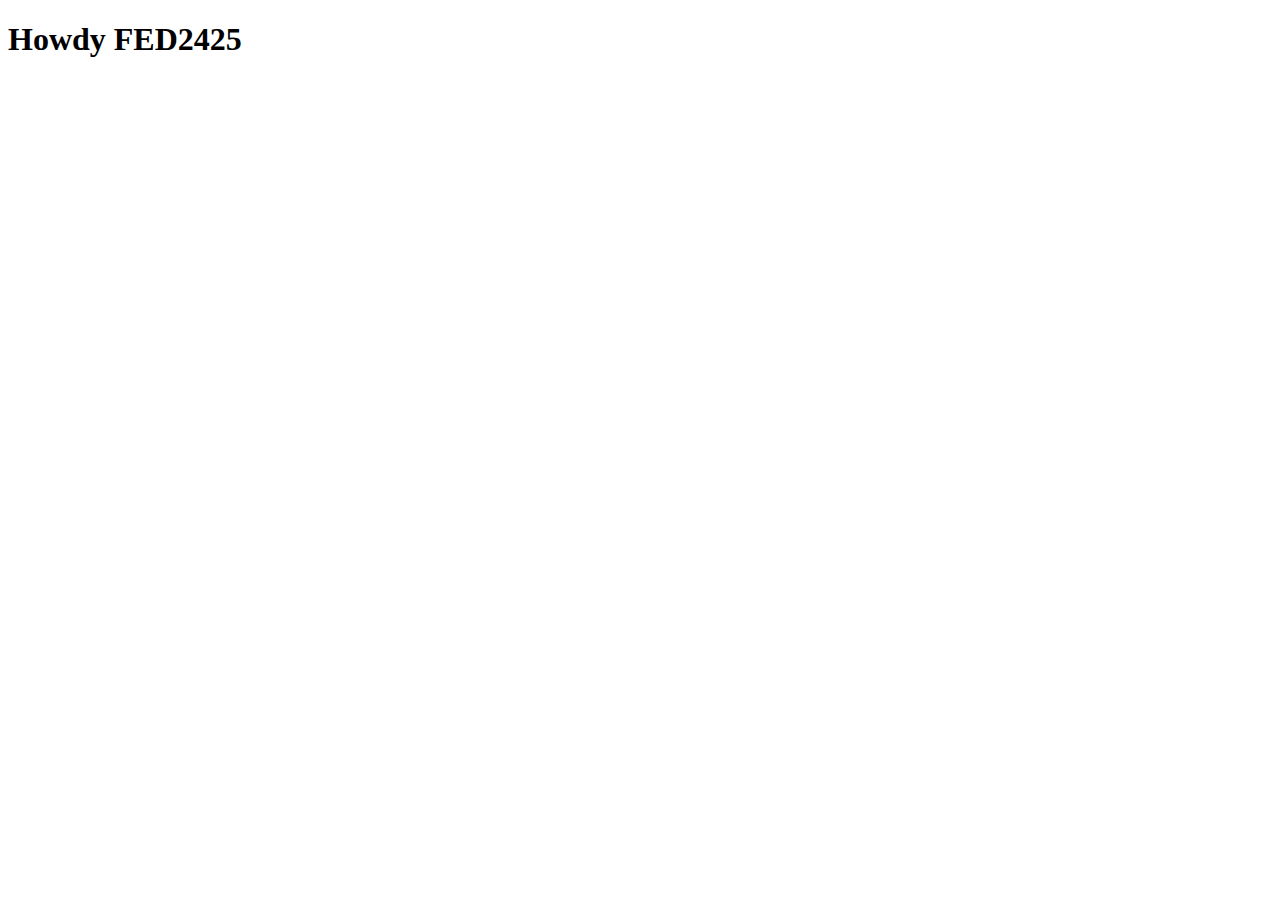
==== index.html @ bd1bbf05 "Add files via upload" ====
<!DOCTYPE html>
<html lang="nl">
	
<head>
	<meta charset="UTF-8">
	<meta name="author" content="jouw naam">
	<meta name="viewport" content="width=device-width, initial-scale=1">
	
	<title>Howdy FED2425</title>
	
	<link href="styles/style.css" rel="stylesheet">
	<link rel="icon" type="image/svg+xml" href="images/favicon.svg">
</head>

<body>
	<h1>Howdy FED2425</h1>

	<script defer src="scripts/script.js"></script>
</body>
	
</html>
---- styles/style.css ----
/**************/
/* CSS REMEDY */
/**************/
*, *::after, *::before {
  box-sizing:border-box;  
}






/*********************/
/* CUSTOM PROPERTIES */
/*********************/
:root {
	/* startje */
	--color-text:#111;
	--color-background:#eee;
}





/****************/
/* JOUW STYLING */
/****************/

/* jouw code */
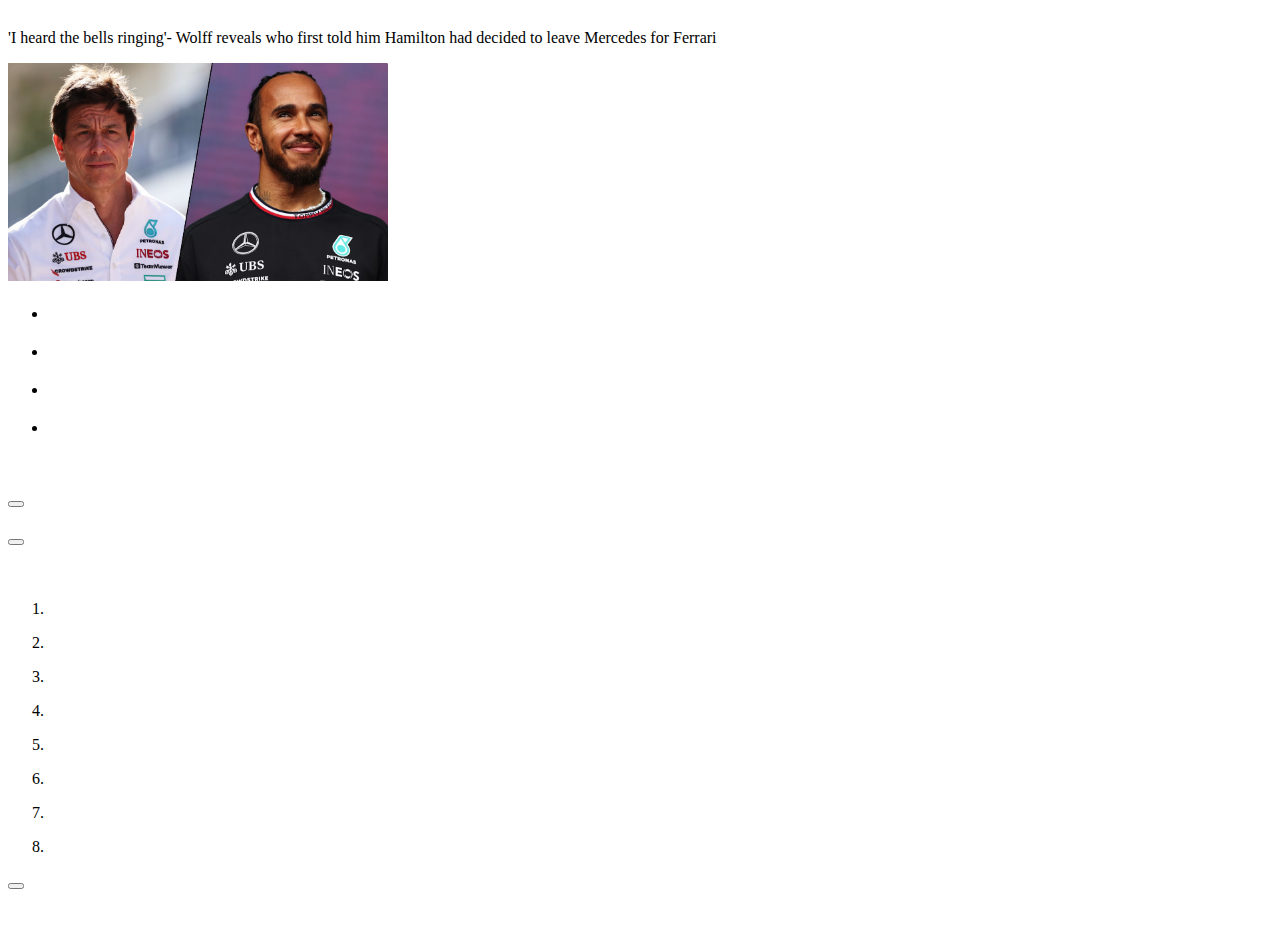
==== commit fc6d34a5: "Add files via upload" ====
--- a/index.html
+++ b/index.html
@@ -1,19 +1,112 @@
 <!DOCTYPE html>
-<html lang="nl">
+<html lang="en">
 	
 <head>
 	<meta charset="UTF-8">
-	<meta name="author" content="jouw naam">
+	<meta name="author" content="Mats van der Zwan">
 	<meta name="viewport" content="width=device-width, initial-scale=1">
 	
-	<title>Howdy FED2425</title>
+	<title>Formula1.com</title>
 	
 	<link href="styles/style.css" rel="stylesheet">
 	<link rel="icon" type="image/svg+xml" href="images/favicon.svg">
 </head>
 
 <body>
-	<h1>Howdy FED2425</h1>
+	<header>
+		<nav>
+
+		</nav>
+	</header>
+
+
+	<main>
+		<section> <!--openings nieuwsbericht-->
+			<h1></h1>
+			<p>'I heard the bells ringing'- Wolff reveals who first told him Hamilton had decided to leave Mercedes for Ferrari</p>
+			<img src="images/IMG_9798.jpg" alt="Foto van Toto Wolff en Lewis Hamilton naast elkaar">
+		</section> <!--vier nieuwsberichten-->
+			<ul>
+				<li>
+					<h2></h2>
+					<img src="" alt="">
+					<p></p>
+				</li>
+				<li>
+					<h2></h2>
+					<img src="" alt="">
+					<p></p>
+				</li>
+				<li>
+					<h2></h2>
+					<img src="" alt="">
+					<p></p>
+				</li>
+				<li>
+					<h2></h2>
+					<img src="" alt="">
+					<p></p>
+				</li>		
+			</ul>
+		
+		<section> <!--grote paarse kaart-->
+			<h2></h2>
+			<img src="" alt="">
+			<p></p>
+			<button></button>
+		</section>
+
+		<section> <!--las vegas grand prix-->
+			<h2></h2>
+			<!--Of hier moet een img of een zelfgemaakte vlag voor LV grand prix vlag-->
+			<p></p>
+			<p></p>
+			<button></button>
+			<!--Hoe kan ik deze rolex banner maken?-->
+		</section>
+
+		<section> <!--drivers standings-->
+			<h2></h2> <!--eventueel een nav toevoegen?-->
+			<img src="" alt="">
+			<ol>
+				<li>
+					<p></p>
+				</li>
+				<li>
+					<p></p>
+				</li>
+				<li>
+					<p></p>
+				</li>
+				<li>
+					<p></p>
+				</li>
+				<li>
+					<p></p>
+				</li>
+				<li>
+					<p></p>
+				</li>
+				<li>
+					<p></p>
+				</li>
+				<li>
+					<p></p>
+				</li>
+			</ol>
+			<button></button>
+		</section>
+	</main>
+
+
+	<footer>
+		<h2></h2>
+		<img src="" alt=""> <!--meerdere images maar voor overzicht nu 1tje-->
+		<!--moet hier een nav of een list? of beide?-->
+		<img src="" alt="">
+		<p></p>
+	</footer>
+	
 
 	<script defer src="scripts/script.js"></script>
 </body>
--- a/styles/style.css
+++ b/styles/style.css
@@ -26,6 +26,15 @@
 /****************/
 /* JOUW STYLING */
 /****************/
-
 /* jouw code */
 
+html, body {       /*Bron: https://stackoverflow.com/questions/17756649/disable-the-horizontal-scroll*/
+    max-width: 100%;
+    overflow-x: hidden;
+}
+
+img {
+	max-width: 380px;
+}
+
+
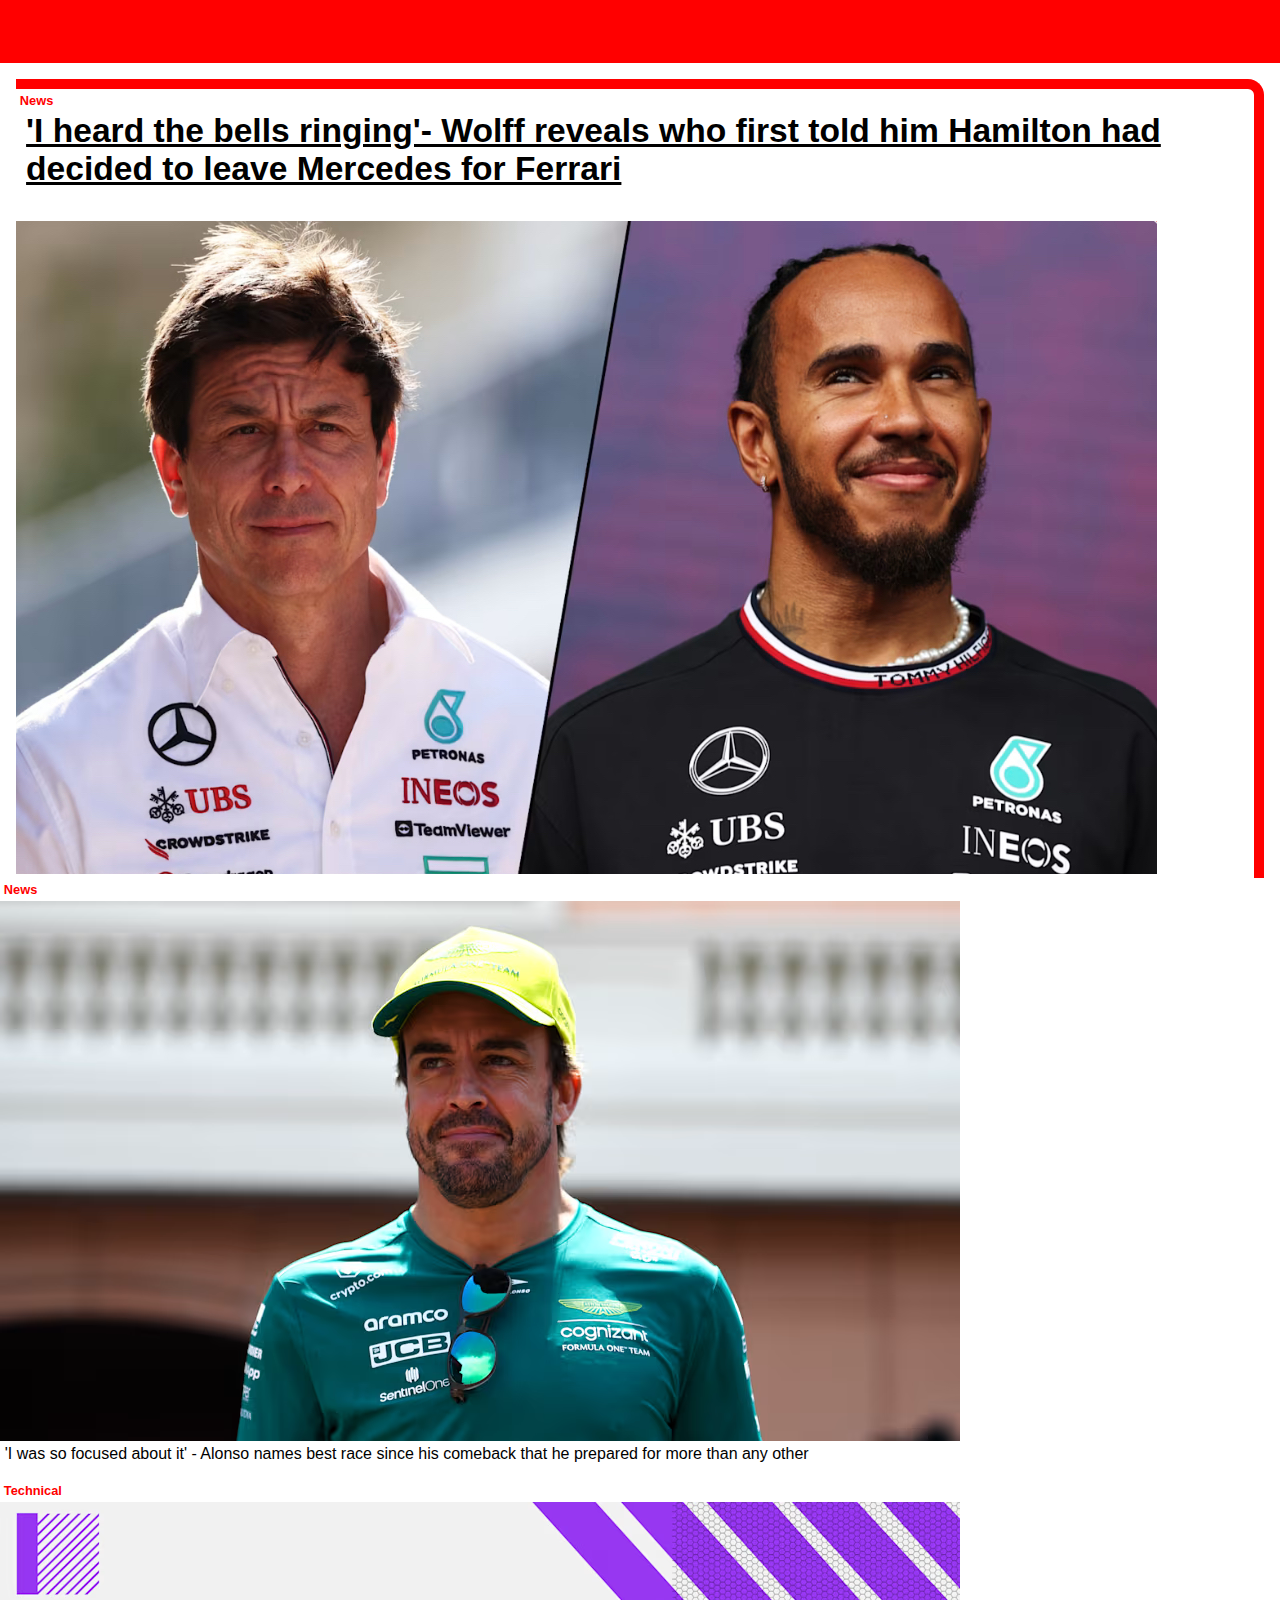
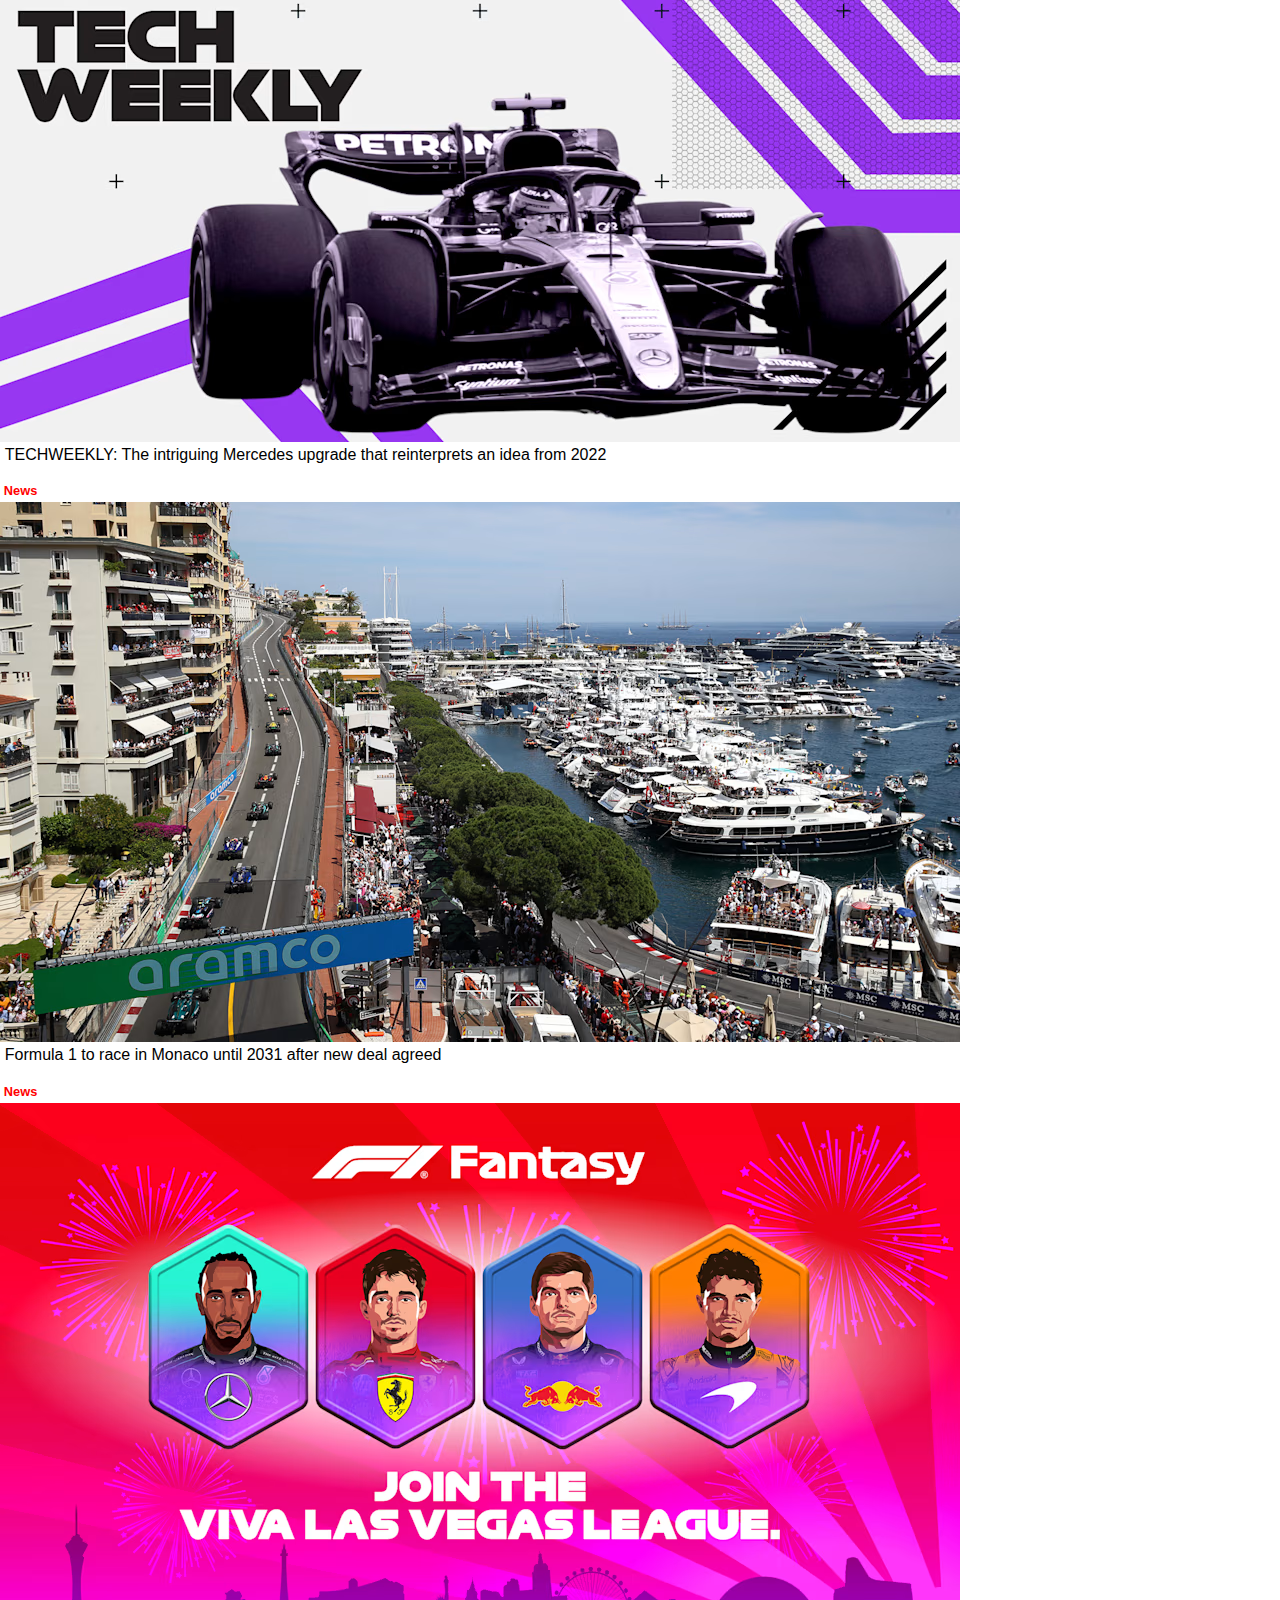
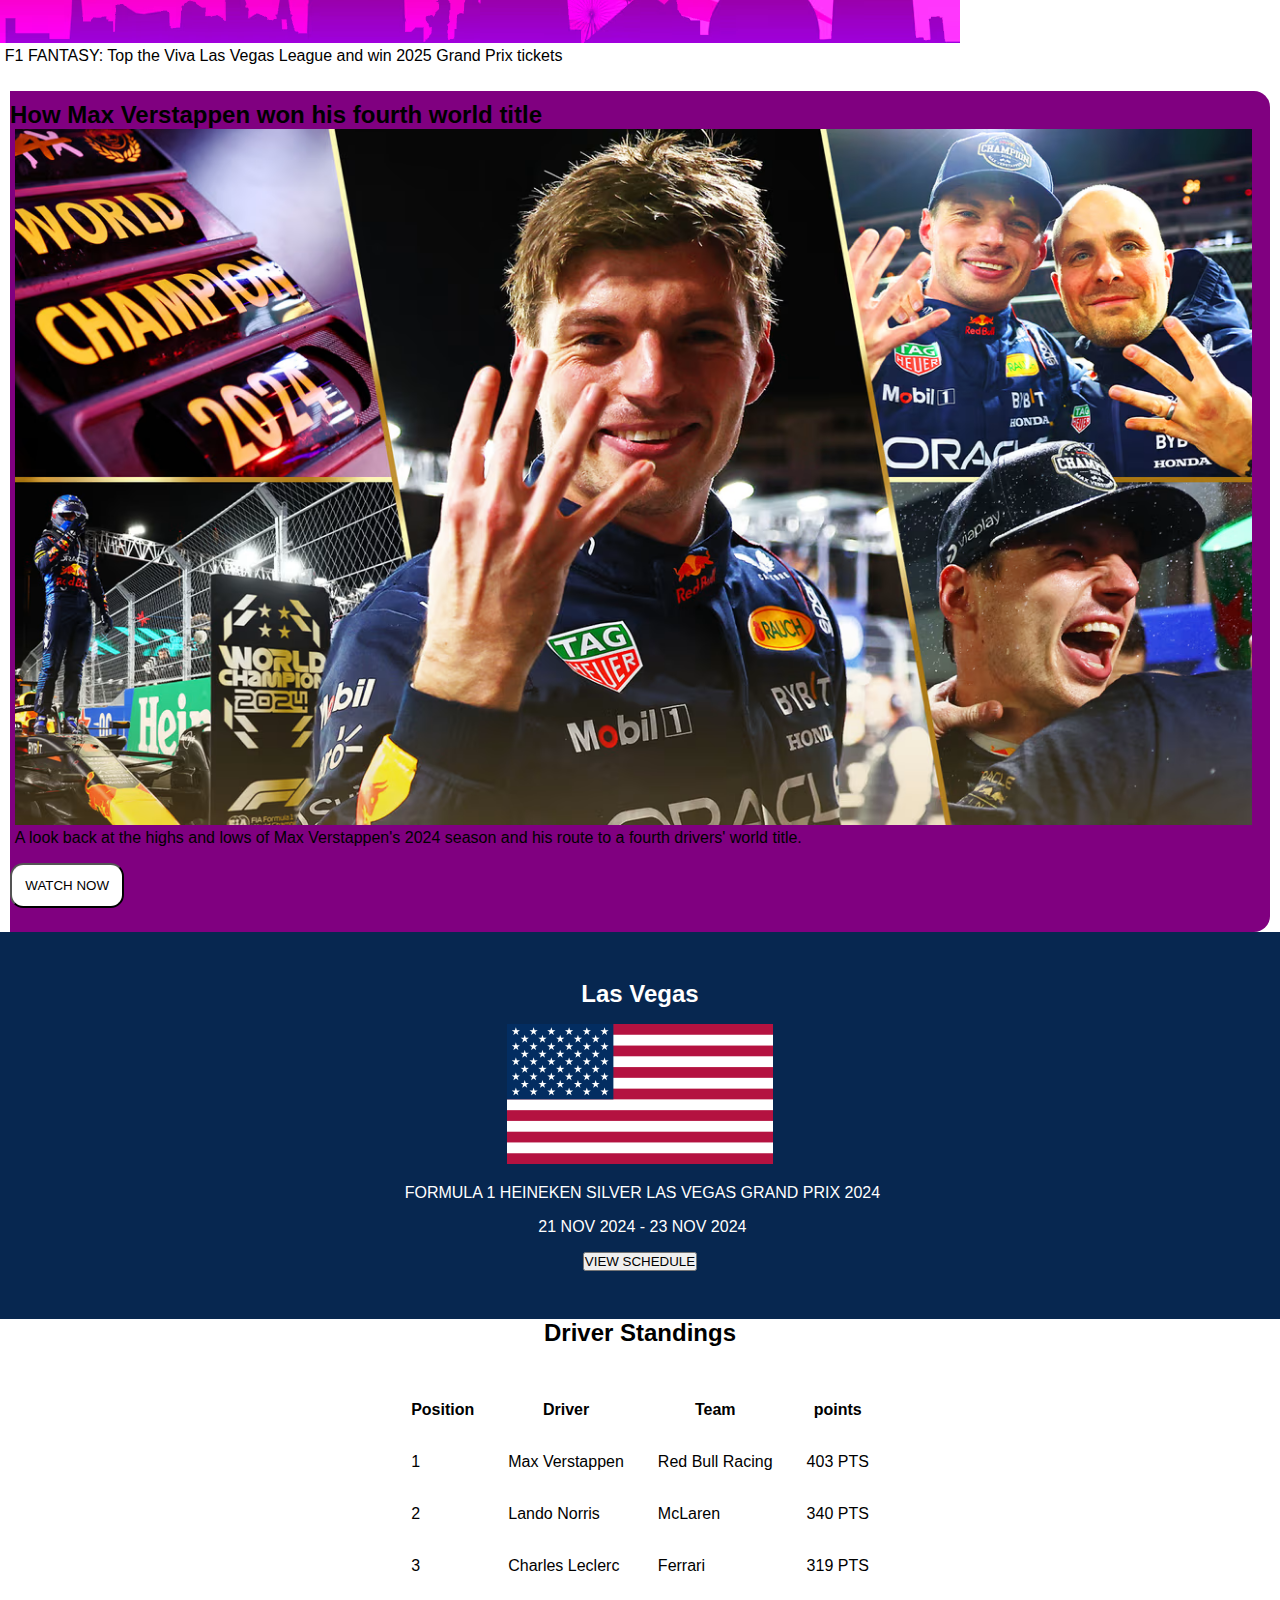
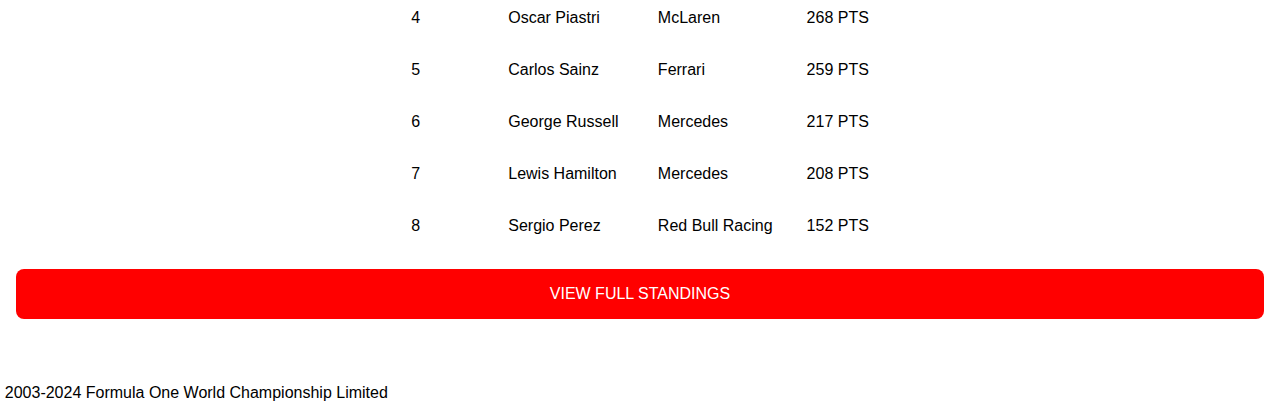
==== commit aec78672: "Add files via upload" ====
--- a/index.html
+++ b/index.html
@@ -14,97 +14,136 @@
 
 <body>
 	<header>
-		<nav>
-
+		<nav>	
+			<h1><img src="images/f1_logo.png" alt="Het logo van de Formule 1"></h1>
 		</nav>
 	</header>
 
 
 	<main>
-		<section> <!--openings nieuwsbericht-->
-			<h1></h1>
-			<p>'I heard the bells ringing'- Wolff reveals who first told him Hamilton had decided to leave Mercedes for Ferrari</p>
-			<img src="images/IMG_9798.jpg" alt="Foto van Toto Wolff en Lewis Hamilton naast elkaar">
-		</section> <!--vier nieuwsberichten-->
+		<section> 
 			<ul>
 				<li>
-					<h2></h2>
-					<img src="" alt="">
-					<p></p>
+					<article>
+						<h2>News</h2>
+						<p>'I heard the bells ringing'- Wolff reveals who first told him Hamilton had decided to leave Mercedes for Ferrari</p>
+						<img src="images/IMG_9798.jpg" alt="Foto van Toto Wolff en Lewis Hamilton naast elkaar">
+					</article>
 				</li>
 				<li>
-					<h2></h2>
-					<img src="" alt="">
-					<p></p>
+					<article>
+						<h2>News</h2>
+						<img src="images/alonso.avif" alt="">
+						<p>'I was so focused about it' - Alonso names best race since his comeback that he prepared for more than any other</p>
+					</article>	
 				</li>
 				<li>
-					<h2></h2>
-					<img src="" alt="">
-					<p></p>
+					<article>
+						<h2>Technical</h2>
+						<img src="images/techincal.avif" alt="">
+						<p>TECHWEEKLY: The intriguing Mercedes upgrade that reinterprets an idea from 2022</p>
+					</article>
 				</li>
 				<li>
-					<h2></h2>
-					<img src="" alt="">
-					<p></p>
+					<article>
+						<h2>News</h2>
+						<img src="images/monaco.avif" alt="">
+						<p>Formula 1 to race in Monaco until 2031 after new deal agreed</p>
+					</article>
+				</li>
+				<li>
+					<article>
+						<h2>News</h2>
+						<img src="images/fantasy.avif" alt="">
+						<p>F1 FANTASY: Top the Viva Las Vegas League and win 2025 Grand Prix tickets</p>
+					</article>
 				</li>		
 			</ul>
+		</section>	
 		
-		<section> <!--grote paarse kaart-->
-			<h2></h2>
-			<img src="" alt="">
-			<p></p>
-			<button></button>
-		</section>
+		<aside><!--grote paarse kaart, DIT IS EEN ASIDE!?-->
+			<h2>How Max Verstappen won his fourth world title</h2>
+			<img src="images/verstappen.avif" alt="">
+			<p>A look back at the highs and lows of Max Verstappen's 2024 season and his route to a fourth drivers' world title.</p>
+			<button>WATCH NOW</button> <!--dit is wel een button, want je blijft op dezelfde pagina-->
+		</aside>
 
 		<section> <!--las vegas grand prix-->
-			<h2></h2>
-			<!--Of hier moet een img of een zelfgemaakte vlag voor LV grand prix vlag-->
-			<p></p>
-			<p></p>
-			<button></button>
+			<h2>Las Vegas</h2>
+			<img src="images/vlagvs.png" alt="Vlag van de Verenigde Staten"> 
+			<p>FORMULA 1 HEINEKEN SILVER LAS VEGAS GRAND PRIX 2024</p>
+			<p>21 NOV 2024 - 23 NOV 2024</p>
+			<button>VIEW SCHEDULE</button>
 			<!--Hoe kan ik deze rolex banner maken?-->
 		</section>
 
-		<section> <!--drivers standings-->
-			<h2></h2> <!--eventueel een nav toevoegen?-->
+		<section> <!--drivers standings, kan hierbij ook oefenen met "table"-->
+			<h2>Driver Standings</h2> 
 			<img src="" alt="">
-			<ol>
-				<li>
-					<p></p>
-				</li>
-				<li>
-					<p></p>
-				</li>
-				<li>
-					<p></p>
-				</li>
-				<li>
-					<p></p>
-				</li>
-				<li>
-					<p></p>
-				</li>
-				<li>
-					<p></p>
-				</li>
-				<li>
-					<p></p>
-				</li>
-				<li>
-					<p></p>
-				</li>
-			</ol>
-			<button></button>
+			<table>
+				<tr>
+					<th>Position</th>
+					<th>Driver</th>
+					<th>Team</th>
+					<th>points</th>
+				</tr>
+				<tr>
+					<td>1</td>
+					<td>Max Verstappen</td>
+					<td>Red Bull Racing</td>
+					<td>403 PTS</td>
+				</tr>
+				<tr>
+					<td>2</td>
+					<td>Lando Norris</td>
+					<td>McLaren</td>
+					<td>340 PTS</td>
+				</tr>
+				<tr>
+					<td>3</td>
+					<td>Charles Leclerc</td>
+					<td>Ferrari</td>
+					<td>319 PTS</td>
+				</tr>
+				<tr>
+					<td>4</td>
+					<td>Oscar Piastri</td>
+					<td>McLaren</td>
+					<td>268 PTS</td>
+				</tr>
+				<tr>
+					<td>5</td>
+					<td>Carlos Sainz</td>
+					<td>Ferrari</td>
+					<td>259 PTS</td>
+				</tr>
+				<tr>
+					<td>6</td>
+					<td>George Russell</td>
+					<td>Mercedes</td>
+					<td>217 PTS</td>
+				</tr>
+				<tr>
+					<td>7</td>
+					<td>Lewis Hamilton</td>
+					<td>Mercedes</td>
+					<td>208 PTS</td>
+				</tr>
+				<tr>
+					<td>8</td>
+					<td>Sergio Perez</td>
+					<td>Red Bull Racing</td>
+					<td>152 PTS</td>
+				</tr>				
+			</table>
+			<a href="https://www.formula1.com/en/results/2024/drivers">VIEW FULL STANDINGS</a>
 		</section>
 	</main>
 
 
 	<footer>
-		<h2></h2>
-		<img src="" alt=""> <!--meerdere images maar voor overzicht nu 1tje-->
-		<!--moet hier een nav of een list? of beide?-->
-		<img src="" alt="">
-		<p></p>
+		<img src="images/f1_logo.png" alt="Een witte versie van het Formule 1 logo">
+		<p>2003-2024 Formula One World Championship Limited</p>
 	</footer>
 	
 
--- a/styles/style.css
+++ b/styles/style.css
@@ -3,8 +3,10 @@
 /**************/
 *, *::after, *::before {
   box-sizing:border-box;  
+  margin: 0;
+  padding: 0;
+  font-family: Arial, Helvetica, sans-serif
 }
-
 
 
 
@@ -33,8 +35,145 @@
     overflow-x: hidden;
 }
 
+
 img {
-	max-width: 380px;
+	max-width: 100vw;
 }
 
 
+nav {
+	display: flex;
+	background: red;
+	justify-content: center;
+	height: 7vh;
+}
+
+
+nav img {
+	max-width: 100%;
+	max-height: 100%;
+	padding: 1em;
+}
+
+
+aside { /*hier vragen hoe je een h2 boven een foto krijgt zonder html aan te passen*/
+	background: purple;
+	
+	border-top: 10px solid purple;
+	border-right: 10px solid purple;
+	border-bottom: 10px solid purple;
+	border-left: none;
+	border-top-right-radius: 1em;
+	border-bottom-right-radius: 1em;
+	margin-left: 10px;
+	margin-right: 10px;
+	margin-top: 10px;
+	box-sizing: border-box;
+}
+
+
+aside button {
+	background: white;
+	padding: 1em;
+	margin-bottom: 1em;
+	border-radius: 1em;
+	
+}
+
+
+aside img{
+	
+	padding-right: 2.4em;
+	padding-left: 0.3em;
+}
+
+
+a {
+	text-decoration: none;
+}
+
+
+ul{ 
+	list-style: none;
+}
+
+
+article h2 {
+	color: red;
+	font-size: 0.8em;
+	padding: 0.3em;
+}
+
+p {
+	font-size: 1em;
+	padding-left: 0.3em;
+	padding-bottom: 1em;
+}
+
+
+section > h2:last-of-type {
+	display: block;
+	text-align: center;
+}
+
+
+main section a { /* view full standings link*/
+	display: block;
+	text-align: center;
+	color: white;
+	background: red;
+	margin: 1em;
+	padding: 1em;
+	border-radius: 0.5em;
+}
+
+
+ul > li:first-of-type article:first-of-type p:first-of-type {
+	font-size: 2.1em;
+	font-weight: bolder;
+	text-decoration: underline;
+}
+
+
+ul > li:first-of-type article:first-of-type {
+	border-top: 10px solid red;
+	border-right: 10px solid red;
+	border-bottom: none;
+	border-left: none;
+	border-top-right-radius: 1em;
+	margin-left: 1em;
+	margin-right: 1em;
+	margin-top: 1em;
+	box-sizing: border-box;
+}
+
+
+ul > li:first-of-type img:first-of-type {
+	padding-right: 3.7em;
+}
+
+
+main section:nth-of-type(2) { /*selector voor volgende grand prix blok*/
+	color: white;
+	background: #072750;
+	text-align: center;
+	padding: 3em;
+}
+
+
+main section > img { /*las vegas vlag*/
+	max-width: 30vw;
+	padding: 1em;
+}
+
+
+table {
+	margin: auto;
+}
+
+
+th, td {
+	padding: 1em;
+}
+
+
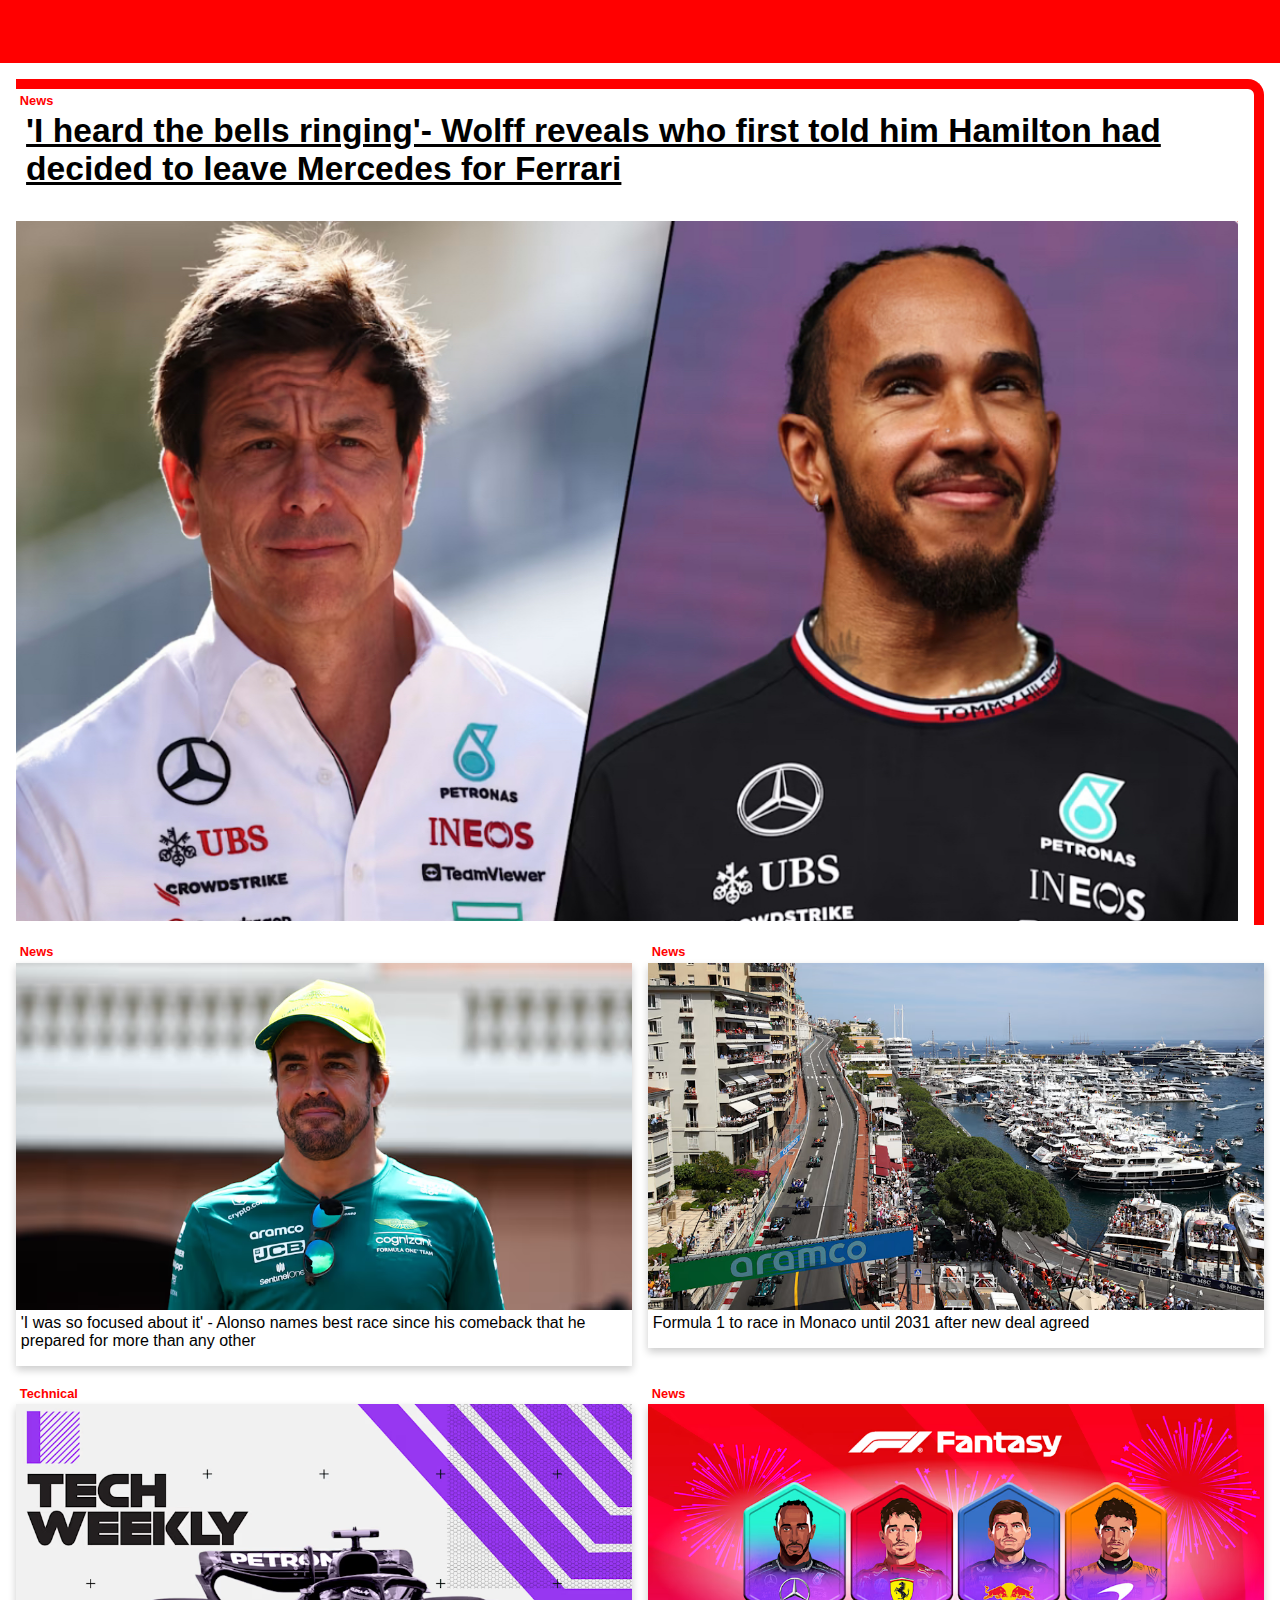
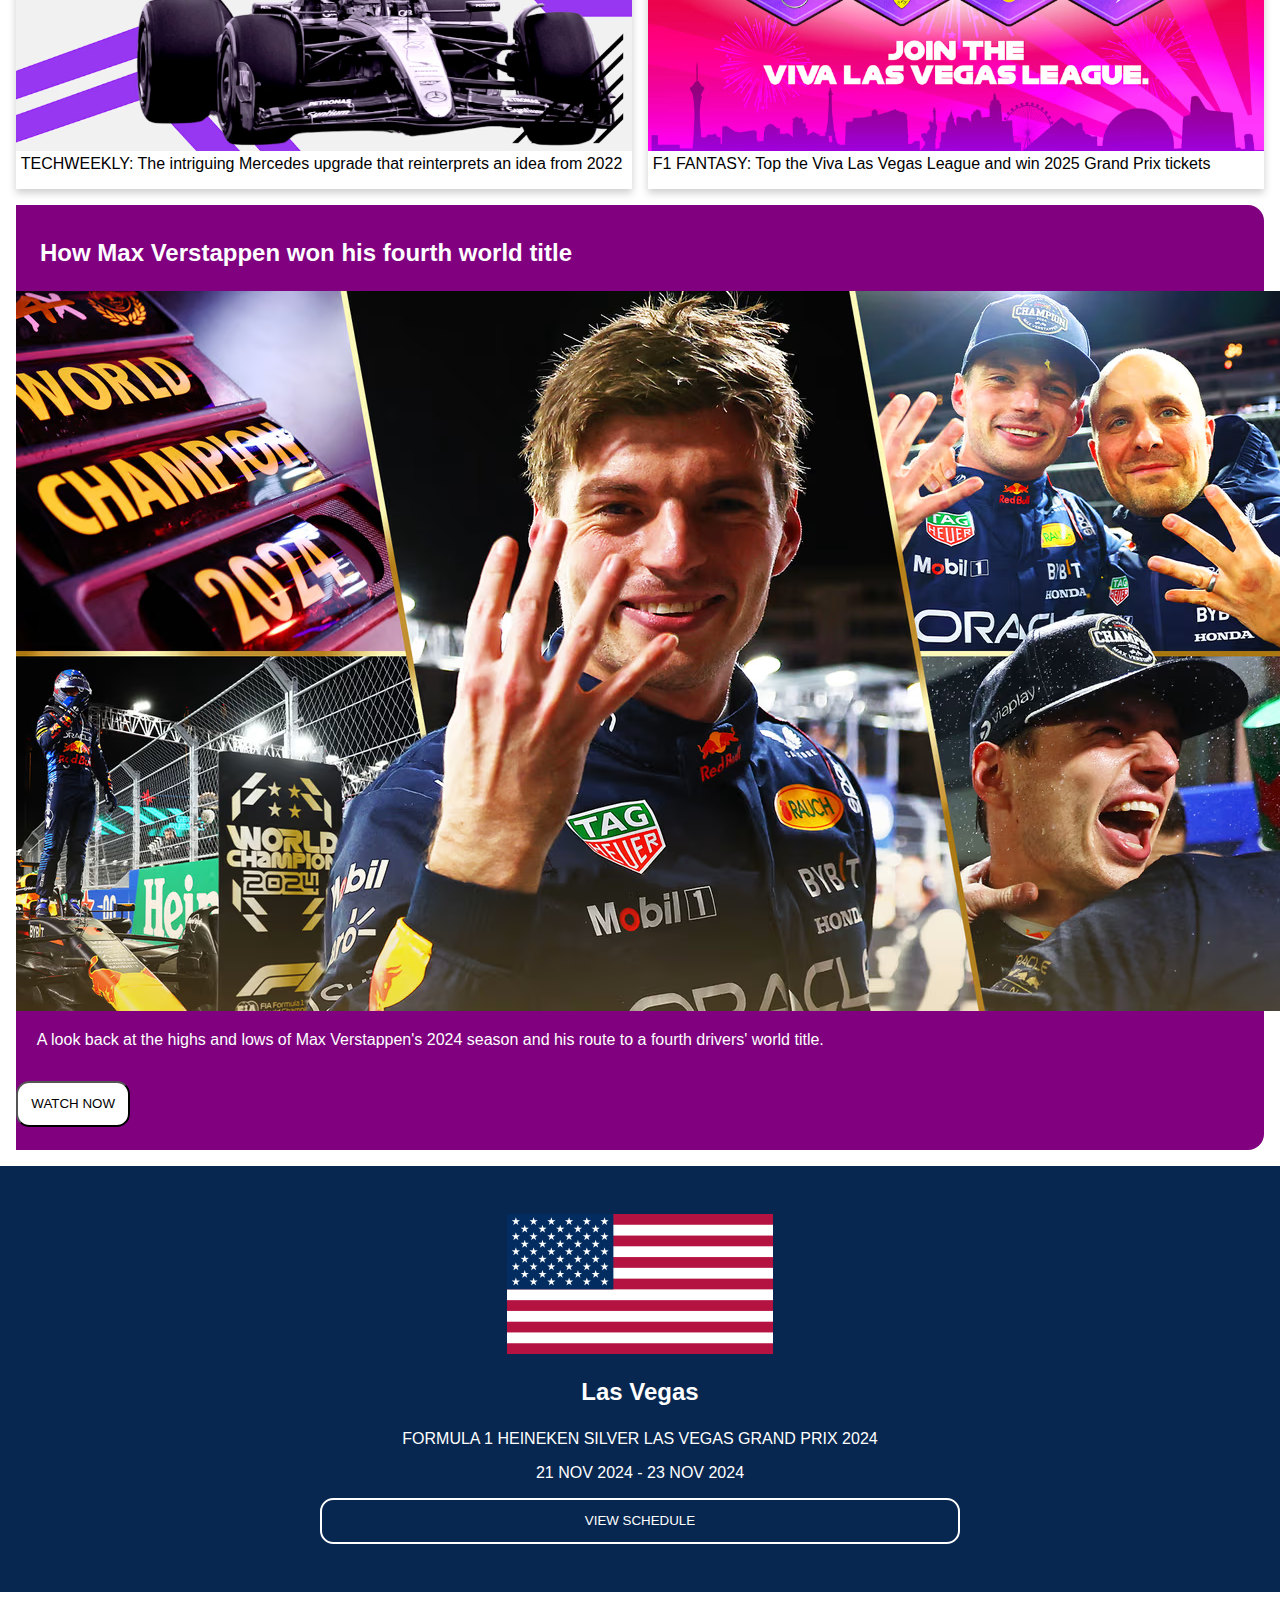
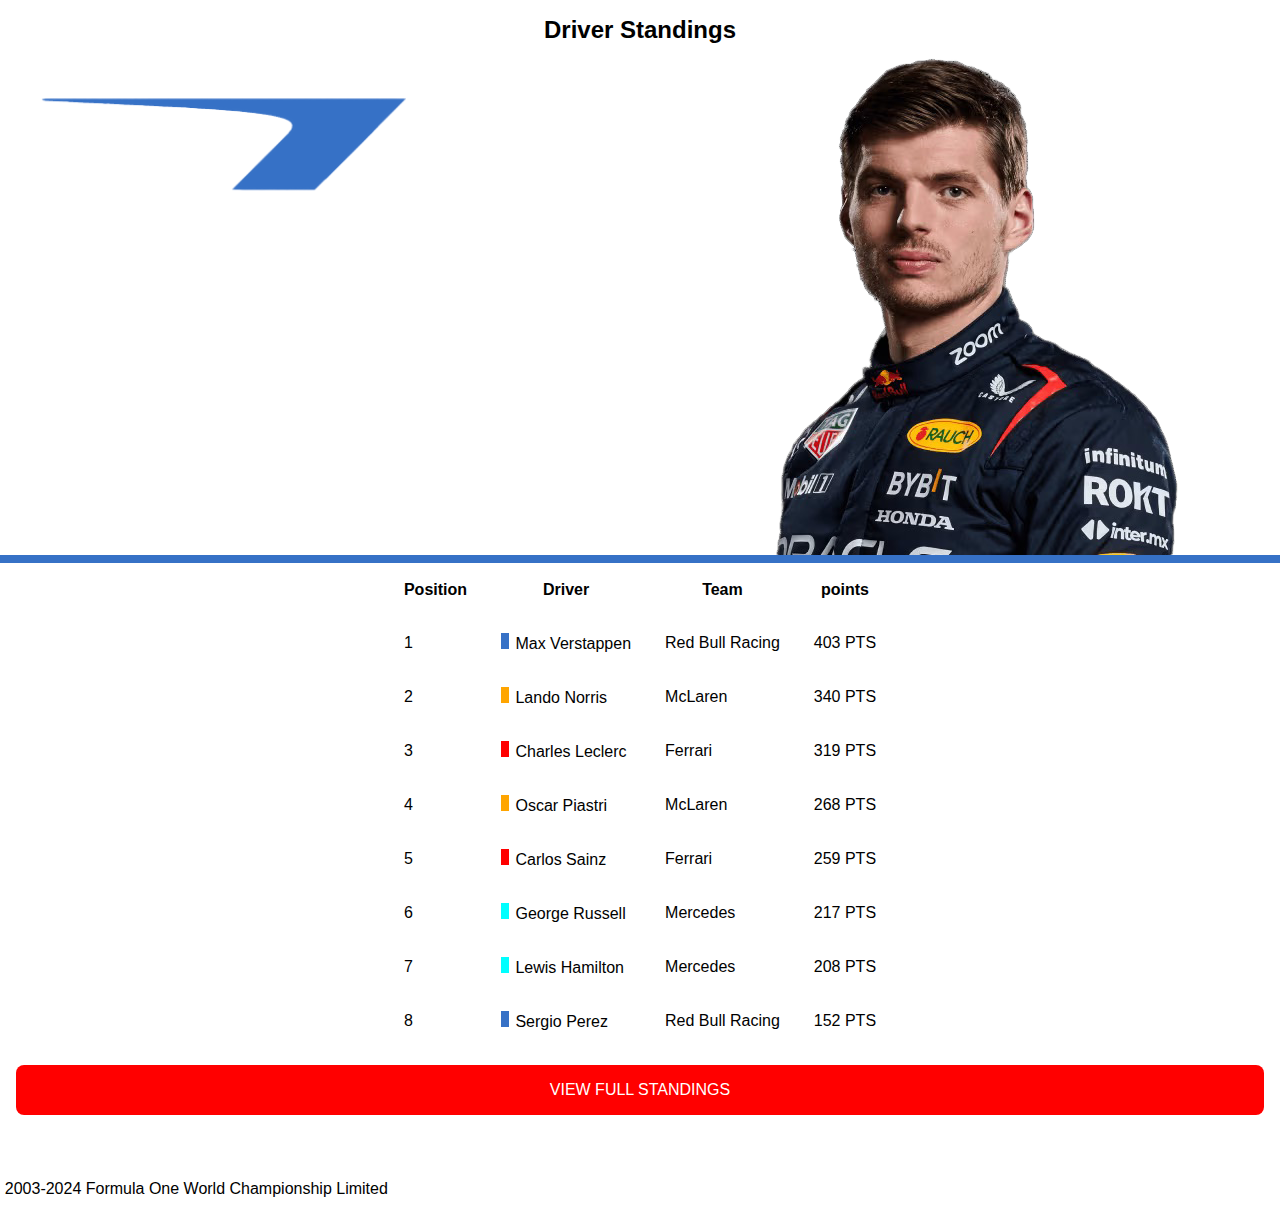
==== commit 55f03a55: "Add files via upload" ====
--- a/index.html
+++ b/index.html
@@ -15,50 +15,47 @@
 <body>
 	<header>
 		<nav>	
-			<h1><img src="images/f1_logo.png" alt="Het logo van de Formule 1"></h1>
+			<h1><a href="index.html"><img src="images/f1_logo.png" alt="Het logo van de Formule 1"></a></h1>
 		</nav>
 	</header>
 
 
 	<main>
 		<section> 
-			<ul>
-				<li>
-					<article>
-						<h2>News</h2>
-						<p>'I heard the bells ringing'- Wolff reveals who first told him Hamilton had decided to leave Mercedes for Ferrari</p>
-						<img src="images/IMG_9798.jpg" alt="Foto van Toto Wolff en Lewis Hamilton naast elkaar">
-					</article>
-				</li>
-				<li>
-					<article>
-						<h2>News</h2>
-						<img src="images/alonso.avif" alt="">
-						<p>'I was so focused about it' - Alonso names best race since his comeback that he prepared for more than any other</p>
-					</article>	
-				</li>
-				<li>
-					<article>
-						<h2>Technical</h2>
-						<img src="images/techincal.avif" alt="">
-						<p>TECHWEEKLY: The intriguing Mercedes upgrade that reinterprets an idea from 2022</p>
-					</article>
-				</li>
-				<li>
-					<article>
-						<h2>News</h2>
-						<img src="images/monaco.avif" alt="">
-						<p>Formula 1 to race in Monaco until 2031 after new deal agreed</p>
-					</article>
-				</li>
-				<li>
-					<article>
-						<h2>News</h2>
-						<img src="images/fantasy.avif" alt="">
-						<p>F1 FANTASY: Top the Viva Las Vegas League and win 2025 Grand Prix tickets</p>
-					</article>
-				</li>		
-			</ul>
+			<article>
+				<h2>News</h2>
+				<p>'I heard the bells ringing'- Wolff reveals who first told him Hamilton had decided to leave Mercedes for Ferrari</p>
+				<img src="images/IMG_9798.jpg" alt="Foto van Toto Wolff en Lewis Hamilton naast elkaar">
+			</article>	
+			<article>
+				<h2>News</h2>
+				<div>
+					<img src="images/alonso.avif" alt="">
+					<p>'I was so focused about it' - Alonso names best race since his comeback that he prepared for more than any other</p>	
+				</div>
+			</article>	
+			<article>	
+				<h2>News</h2>
+				<div>
+					<img src="images/monaco.avif" alt="">
+					<p>Formula 1 to race in Monaco until 2031 after new deal agreed</p>
+				</div>
+			</article>	
+			<article>	
+				<h2>Technical</h2>
+				<div>
+					<img src="images/techincal.avif" alt="">
+					<p>TECHWEEKLY: The intriguing Mercedes upgrade that reinterprets an idea from 2022</p>
+				</div>
+			</article>	
+				
+			<article>
+				<h2>News</h2>
+				<div>
+					<img src="images/fantasy.avif" alt="">
+					<p>F1 FANTASY: Top the Viva Las Vegas League and win 2025 Grand Prix tickets</p>
+				</div>
+			</article>			
 		</section>	
 		
 		<aside><!--grote paarse kaart, DIT IS EEN ASIDE!?-->
@@ -79,7 +76,10 @@
 
 		<section> <!--drivers standings, kan hierbij ook oefenen met "table"-->
 			<h2>Driver Standings</h2> 
-			<img src="" alt="">
+			<div>
+				<img src="images/nr1.png" alt="Het race nummer 1, van Max Verstappen">
+				<img src="images/MAXVER01.png" alt="Foto van Formule 1 coureur Max Verstappen">
+			</div>
 			<table>
 				<tr>
 					<th>Position</th>
--- a/styles/style.css
+++ b/styles/style.css
@@ -25,10 +25,9 @@
 
 
 
-/****************/
-/* JOUW STYLING */
-/****************/
-/* jouw code */
+/*****************/
+/* EERSTE PAGINA */
+/*****************/
 
 html, body {       /*Bron: https://stackoverflow.com/questions/17756649/disable-the-horizontal-scroll*/
     max-width: 100%;
@@ -36,8 +35,11 @@
 }
 
 
-img {
-	max-width: 100vw;
+p {
+	font-size: 1em;
+	padding-left: 0.3em;
+	padding-right: 0.3em;
+	padding-bottom: 1em;
 }
 
 
@@ -56,19 +58,38 @@
 }
 
 
+img {
+	max-width: 100vw;
+}
+
+
+section:first-of-type article:first-of-type img {
+	padding-right: 1em;
+}
+
+
 aside { /*hier vragen hoe je een h2 boven een foto krijgt zonder html aan te passen*/
 	background: purple;
-	
 	border-top: 10px solid purple;
 	border-right: 10px solid purple;
 	border-bottom: 10px solid purple;
 	border-left: none;
 	border-top-right-radius: 1em;
 	border-bottom-right-radius: 1em;
-	margin-left: 10px;
-	margin-right: 10px;
-	margin-top: 10px;
+	margin: 1em 1em 1em 1em;
 	box-sizing: border-box;
+}
+
+
+aside p {
+	margin: 1em;
+	color: white;
+}
+
+
+aside h2 {
+	margin: 1em;
+	color: white;
 }
 
 
@@ -81,39 +102,24 @@
 }
 
 
-aside img{
-	
-	padding-right: 2.4em;
-	padding-left: 0.3em;
-}
-
-
 a {
 	text-decoration: none;
 }
 
 
-ul{ 
-	list-style: none;
-}
-
-
-article h2 {
+article h2:first-of-type {
 	color: red;
 	font-size: 0.8em;
 	padding: 0.3em;
 }
 
-p {
-	font-size: 1em;
-	padding-left: 0.3em;
-	padding-bottom: 1em;
-}
-
-
-section > h2:last-of-type {
+
+
+
+section > h2:last-of-type { /*driver standings */
 	display: block;
 	text-align: center;
+	margin-top: 1em;
 }
 
 
@@ -127,15 +133,14 @@
 	border-radius: 0.5em;
 }
 
-
-ul > li:first-of-type article:first-of-type p:first-of-type {
+article:first-of-type p {
 	font-size: 2.1em;
 	font-weight: bolder;
 	text-decoration: underline;
 }
 
 
-ul > li:first-of-type article:first-of-type {
+article:first-of-type {
 	border-top: 10px solid red;
 	border-right: 10px solid red;
 	border-bottom: none;
@@ -148,11 +153,6 @@
 }
 
 
-ul > li:first-of-type img:first-of-type {
-	padding-right: 3.7em;
-}
-
-
 main section:nth-of-type(2) { /*selector voor volgende grand prix blok*/
 	color: white;
 	background: #072750;
@@ -161,19 +161,153 @@
 }
 
 
-main section > img { /*las vegas vlag*/
-	max-width: 30vw;
-	padding: 1em;
-}
-
-
 table {
 	margin: auto;
+
 }
 
 
 th, td {
 	padding: 1em;
 }
-
-
+tr td:nth-of-type(2)::before {
+	content: '';
+	background-color: red;
+	width: .5em;
+	height: 1em;
+	display: inline-block;
+	margin-inline-end: .4em;
+}
+
+
+tr:nth-of-type(2) td:nth-of-type(2)::before {
+	background-color: #3671C6;
+}
+
+
+tr:nth-of-type(3) td:nth-of-type(2)::before {
+	background-color: orange;
+}
+
+
+tr:nth-of-type(4) td:nth-of-type(2)::before {
+	background-color: red;
+}
+
+
+tr:nth-of-type(5) td:nth-of-type(2)::before {
+	background-color: orange;
+}
+
+
+tr:nth-of-type(6) td:nth-of-type(2)::before {
+	background-color: red;
+}
+
+
+tr:nth-of-type(7) td:nth-of-type(2)::before {
+	background-color: cyan;
+}
+
+
+tr:nth-of-type(8) td:nth-of-type(2)::before {
+	background-color: cyan;
+}
+
+
+tr:nth-of-type(9) td:nth-of-type(2)::before {
+	background-color: #3671C6;
+}
+
+
+section:first-of-type { /*gemaakt met de hulp van chatGPT */
+	display: grid;
+	grid-template-rows: auto auto;
+	grid-template-columns: 1fr 1fr;
+	gap: 1em;
+	margin: 1em;
+}
+
+
+section:first-of-type > article:first-of-type {
+	grid-column: span 2;
+	grid-row: 1;
+	margin: 0;
+}
+
+
+section:first-of-type > article {
+	margin: 0;
+}
+
+
+section:first-of-type > article img {
+	width: 100%;
+	height: auto;
+}
+
+
+article div { /*schaduw voor de articles*/
+	box-shadow: 0 4px 8px 0 rgba(0, 0, 0, 0.2);
+}
+
+
+section:nth-of-type(2) {
+    display: flex;
+    flex-direction: column; 
+}
+
+
+section:nth-of-type(2) h2 {
+    order: 2;
+	margin-bottom: 1em;
+}
+
+
+section:nth-of-type(2) img {
+    order: 1;
+	margin: auto;
+	max-width: 30vw;
+}
+
+
+section:nth-of-type(2) p {
+	order: 3;
+}
+
+
+section:nth-of-type(2) button {
+	order: 4;
+}
+
+
+section button {
+	margin: auto;
+	padding: 1em;
+	width: 50vw;
+	border: 2px solid white;
+	background: transparent;
+	color: white;
+	border-radius: 1em;
+}
+
+
+section:nth-of-type(3) div {
+	display: flex;
+	border-bottom: 0.5em solid #3671C6;
+
+}
+
+
+section:nth-of-type(3) img:nth-of-type(1) { /* https://www.formula1.com/ */
+	max-height: 15vw;
+	margin-right: auto;
+	margin-left: 1em;
+}
+
+
+section:nth-of-type(3) img:nth-of-type(2) { /* https://www.formula1.com/ */
+	max-width: 60vw;
+	margin-left: auto;
+	margin-right: 1em;
+}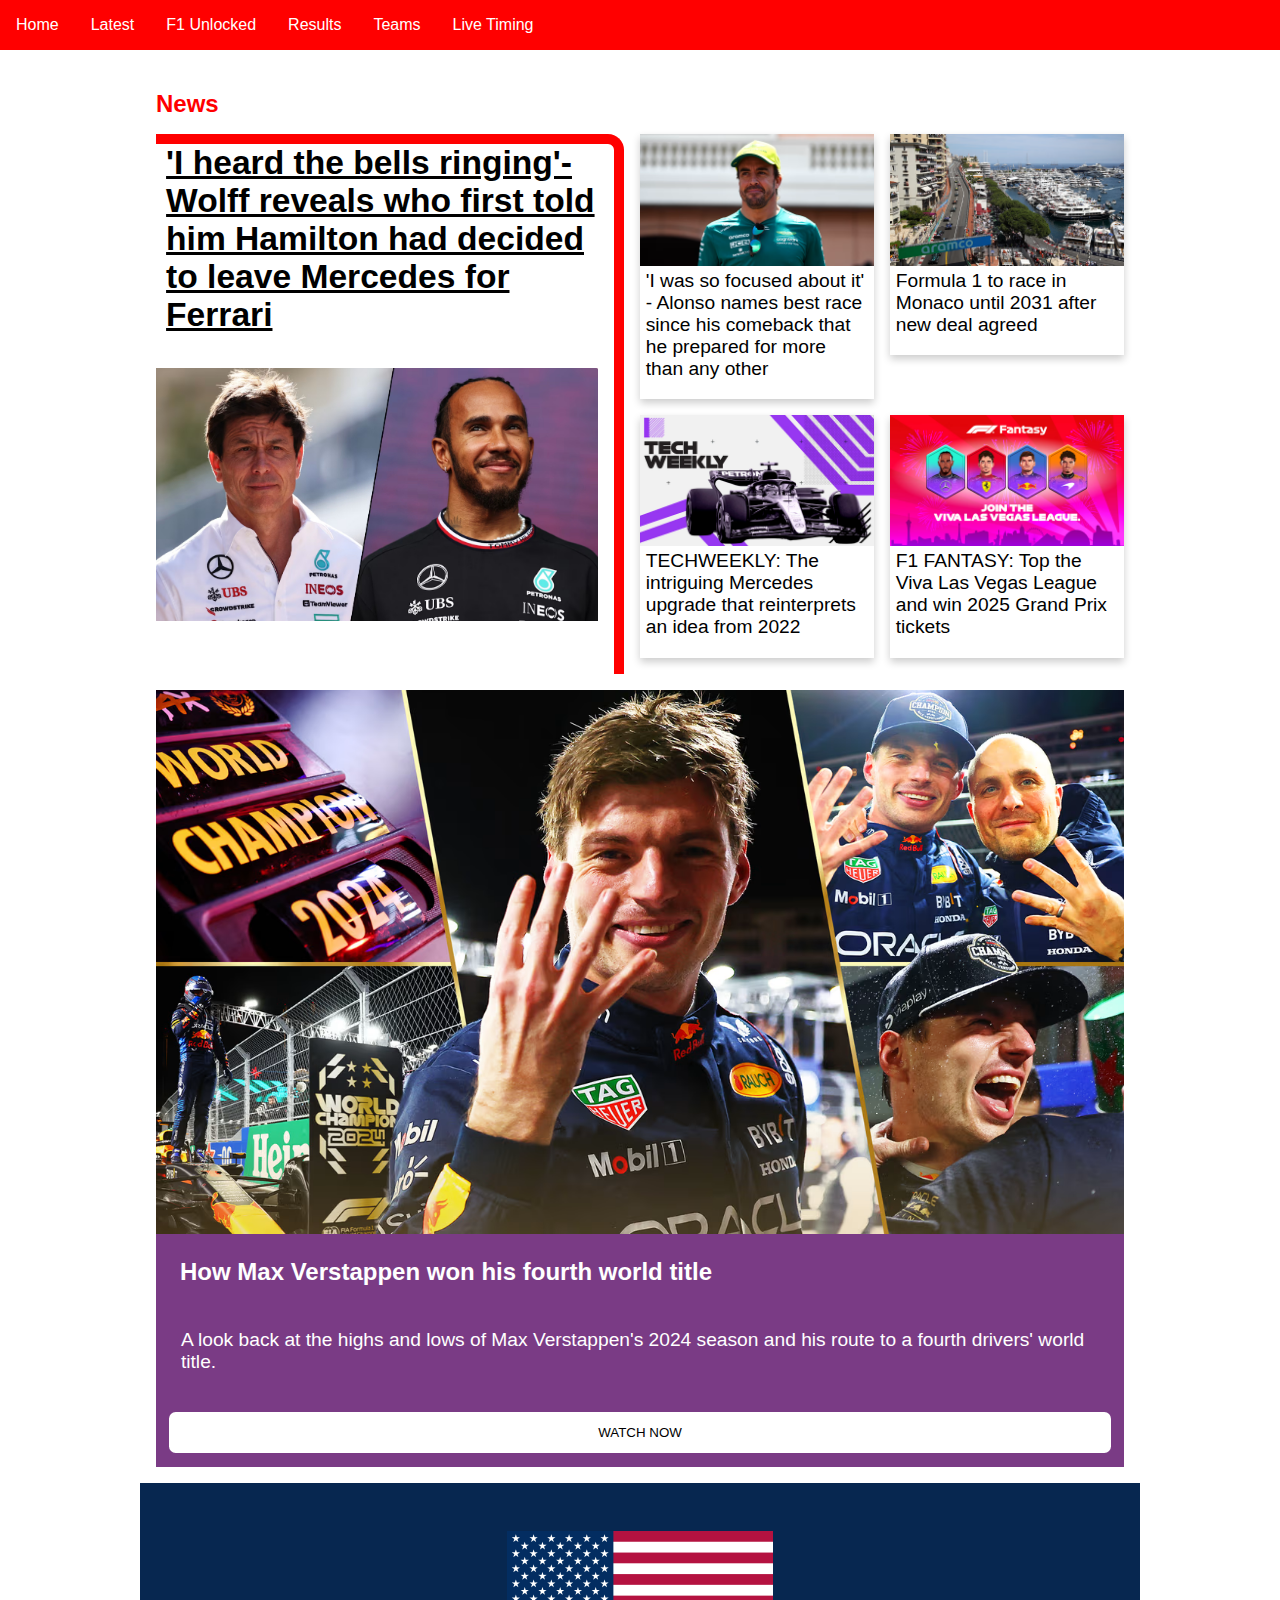
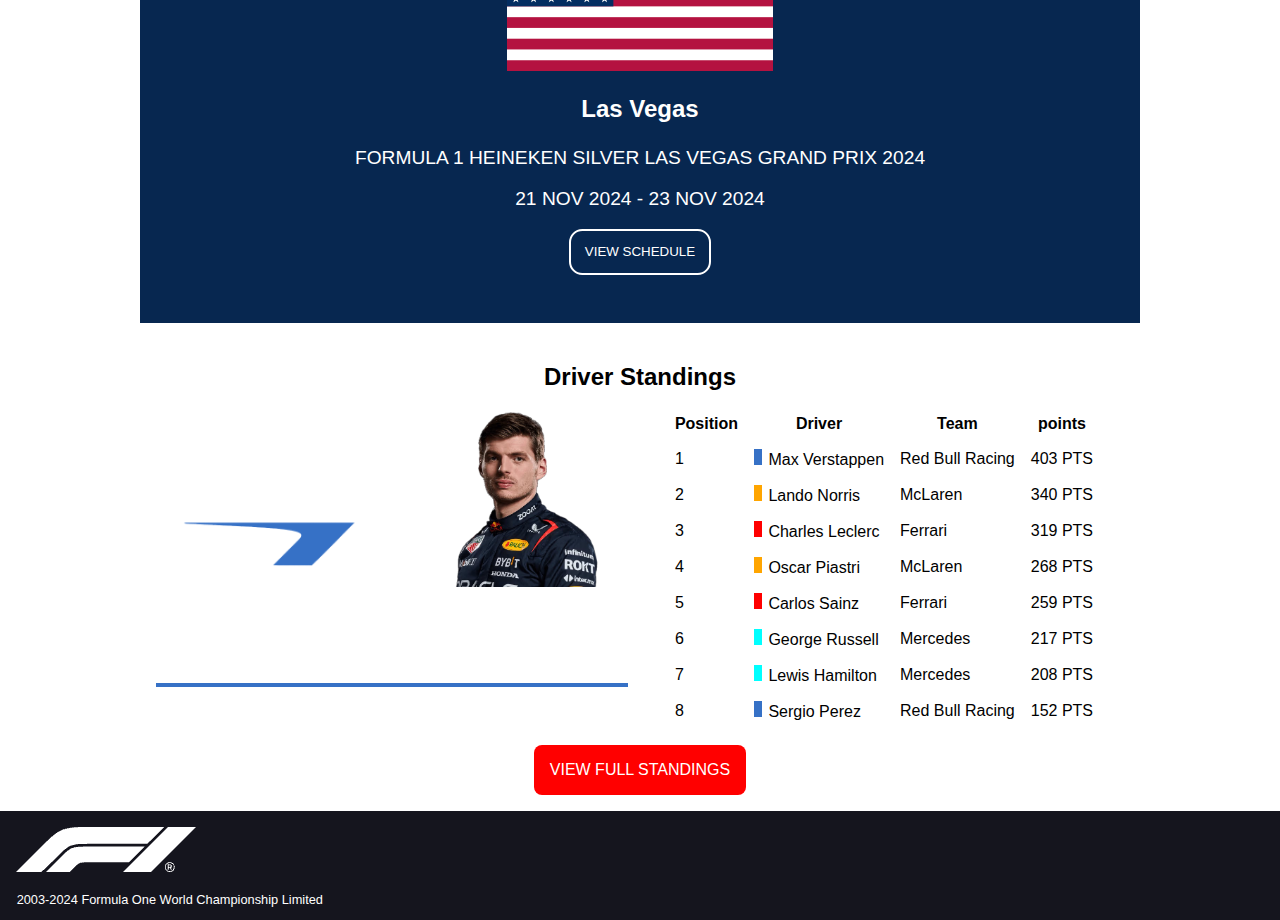
==== commit a572a82e: "Upload complete site" ====
--- a/index.html
+++ b/index.html
@@ -10,70 +10,90 @@
 	
 	<link href="styles/style.css" rel="stylesheet">
 	<link rel="icon" type="image/svg+xml" href="images/favicon.svg">
+	<link rel="stylesheet" href="https://cdnjs.cloudflare.com/ajax/libs/font-awesome/4.7.0/css/font-awesome.min.css">
 </head>
 
-<body>
+<body class="ep">
 	<header>
-		<nav>	
-			<h1><a href="index.html"><img src="images/f1_logo.png" alt="Het logo van de Formule 1"></a></h1>
-		</nav>
+		  <!-- de open button -->
+  <!-- de button is niet relevant voor screenreaders -->
+  <!-- met aria-hidden="true" 'verstop' je de button voor ze -->
+  		<button aria-hidden="true"><img src="https://assets.codepen.io/274456/ui-icon-hamburger.svg" alt=""></button>
+
+  
+  <!--  het menu -->
+  		<nav>
+    <!-- de sluit button -->
+    <!-- de button is ook niet relevant voor screenreaders -->
+    		<button aria-hidden="true"><img src="https://assets.codepen.io/274456/ui-icon-cross.svg" alt=""></button>
+			
+    		<ul>
+      			<li><a href="index.html">Home</a></li>
+    			<li><a href="https://www.formula1.com/en/latest">Latest</a></li>
+      			<li><a href="f1unlocked.html">F1 Unlocked</a></li>
+      			<li><a href="https://www.formula1.com/en/results/2024/races">Results</a></li>
+     			<li><a href="https://www.formula1.com/en/teams">Teams</a></li>
+      			<li><a href="https://www.formula1.com/en/timing/f1-live">Live Timing</a></li>
+    		</ul>
+  		</nav>
+  
+		
 	</header>
-
-
-	<main>
+	<main id="width">
 		<section> 
+			<h2>News</h2>
 			<article>
-				<h2>News</h2>
+				<a href="https://www.formula1.com/en/latest/article/i-heard-the-bells-ringing-wolff-reveals-who-first-told-him-hamilton-had.6is6WL50NbAokQndM1OHDq">
 				<p>'I heard the bells ringing'- Wolff reveals who first told him Hamilton had decided to leave Mercedes for Ferrari</p>
 				<img src="images/IMG_9798.jpg" alt="Foto van Toto Wolff en Lewis Hamilton naast elkaar">
+				</a>
 			</article>	
 			<article>
-				<h2>News</h2>
 				<div>
-					<img src="images/alonso.avif" alt="">
-					<p>'I was so focused about it' - Alonso names best race since his comeback that he prepared for more than any other</p>	
+					<a href="https://www.formula1.com/en/latest/article/i-was-so-focused-about-it-alonso-names-best-race-since-his-comeback-that-he.OyLfG9M7hJBpg6nudBEOs">
+						<img src="images/alonso.avif" alt="Foto van Alonso lopend door de paddock">
+						<p>'I was so focused about it' - Alonso names best race since his comeback that he prepared for more than any other</p>	
+					</a>
 				</div>
 			</article>	
 			<article>	
-				<h2>News</h2>
 				<div>
-					<img src="images/monaco.avif" alt="">
-					<p>Formula 1 to race in Monaco until 2031 after new deal agreed</p>
+					<a href="https://www.formula1.com/en/latest/article/formula-1-to-race-in-monaco-until-2031-after-new-deal-agreed.5T6tdY3m9ClCQXmJfGNJyP">
+						<img src="images/monaco.avif" alt="Overzichtsfoto van de eerste bocht van de Grand Prix van Monaco">
+						<p>Formula 1 to race in Monaco until 2031 after new deal agreed</p>
+					</a>
 				</div>
 			</article>	
 			<article>	
-				<h2>Technical</h2>
 				<div>
-					<img src="images/techincal.avif" alt="">
-					<p>TECHWEEKLY: The intriguing Mercedes upgrade that reinterprets an idea from 2022</p>
+					<a href="https://www.formula1.com/en/latest/article/tech-weekly-the-intriguing-mercedes-upgrade-that-reinterprets-an-idea-from.3NFQko25UmbVu25V8VhgtA">
+						<img src="images/techincal.avif" alt="Foto van een Formule 1 auto met de tekst Tech Weekly">
+						<p>TECHWEEKLY: The intriguing Mercedes upgrade that reinterprets an idea from 2022</p>
+					</a>
 				</div>
 			</article>	
-				
 			<article>
-				<h2>News</h2>
 				<div>
-					<img src="images/fantasy.avif" alt="">
-					<p>F1 FANTASY: Top the Viva Las Vegas League and win 2025 Grand Prix tickets</p>
+					<a href="https://www.formula1.com/en/latest/article/f1-fantasy-top-the-viva-las-vegas-league-and-win-2025-grand-prix-tickets.5zd6G3tasjFniim7FkEcQg">
+						<img src="images/fantasy.avif" alt="Foto van de kaarten voor de F1 Fantasy game">
+						<p>F1 FANTASY: Top the Viva Las Vegas League and win 2025 Grand Prix tickets</p>
+					</a>
 				</div>
 			</article>			
 		</section>	
-		
 		<aside><!--grote paarse kaart, DIT IS EEN ASIDE!?-->
 			<h2>How Max Verstappen won his fourth world title</h2>
-			<img src="images/verstappen.avif" alt="">
+			<img src="images/verstappen.avif" alt="Een fotocompilatie van Max Verstappen die blij is met zijn vierde wereldkampioenschap">
 			<p>A look back at the highs and lows of Max Verstappen's 2024 season and his route to a fourth drivers' world title.</p>
 			<button>WATCH NOW</button> <!--dit is wel een button, want je blijft op dezelfde pagina-->
 		</aside>
-
 		<section> <!--las vegas grand prix-->
 			<h2>Las Vegas</h2>
 			<img src="images/vlagvs.png" alt="Vlag van de Verenigde Staten"> 
 			<p>FORMULA 1 HEINEKEN SILVER LAS VEGAS GRAND PRIX 2024</p>
 			<p>21 NOV 2024 - 23 NOV 2024</p>
-			<button>VIEW SCHEDULE</button>
-			<!--Hoe kan ik deze rolex banner maken?-->
+			<button aria-label="stuiter">VIEW SCHEDULE</button>
 		</section>
-
 		<section> <!--drivers standings, kan hierbij ook oefenen met "table"-->
 			<h2>Driver Standings</h2> 
 			<div>
@@ -139,15 +159,10 @@
 			<a href="https://www.formula1.com/en/results/2024/drivers">VIEW FULL STANDINGS</a>
 		</section>
 	</main>
-
-
 	<footer>
 		<img src="images/f1_logo.png" alt="Een witte versie van het Formule 1 logo">
 		<p>2003-2024 Formula One World Championship Limited</p>
 	</footer>
-	
-
 	<script defer src="scripts/script.js"></script>
 </body>
-	
 </html>
--- a/styles/style.css
+++ b/styles/style.css
@@ -9,29 +9,28 @@
 }
 
 
-
-
-
-/*********************/
-/* CUSTOM PROPERTIES */
-/*********************/
-:root {
-	/* startje */
-	--color-text:#111;
-	--color-background:#eee;
-}
-
-
-
-
-
-/*****************/
-/* EERSTE PAGINA */
-/*****************/
+  /**************************************************************/
+  /******************** STYLING EERSTE PAGINA********************/
+  /**************************************************************/
+
+
+
+
 
 html, body {       /*Bron: https://stackoverflow.com/questions/17756649/disable-the-horizontal-scroll*/
     max-width: 100%;
     overflow-x: hidden;
+}
+
+
+main[id] {
+	max-width: 1000px;
+	margin: 0 auto;
+}
+
+
+a {
+	text-decoration: none;
 }
 
 
@@ -43,18 +42,9 @@
 }
 
 
-nav {
-	display: flex;
-	background: red;
-	justify-content: center;
-	height: 7vh;
-}
-
-
-nav img {
-	max-width: 100%;
-	max-height: 100%;
-	padding: 1em;
+article div p {
+	color: black;
+	text-decoration: none;
 }
 
 
@@ -63,21 +53,23 @@
 }
 
 
-section:first-of-type article:first-of-type img {
+section:first-of-type h2 {
+	color: red;
+}
+
+
+.ep main section:first-of-type article:first-of-type img {
 	padding-right: 1em;
 }
 
 
-aside { /*hier vragen hoe je een h2 boven een foto krijgt zonder html aan te passen*/
-	background: purple;
-	border-top: 10px solid purple;
-	border-right: 10px solid purple;
-	border-bottom: 10px solid purple;
-	border-left: none;
-	border-top-right-radius: 1em;
-	border-bottom-right-radius: 1em;
+aside { 
+	display: flex;
+	flex-direction: column;
+	background: #7a3b85;
 	margin: 1em 1em 1em 1em;
 	box-sizing: border-box;
+	
 }
 
 
@@ -97,23 +89,16 @@
 	background: white;
 	padding: 1em;
 	margin-bottom: 1em;
-	border-radius: 1em;
-	
-}
-
-
-a {
-	text-decoration: none;
-}
-
-
-article h2:first-of-type {
-	color: red;
-	font-size: 0.8em;
-	padding: 0.3em;
-}
-
-
+	margin-left: 1em;
+	margin-right: 1em;
+	border-radius: 0.5em;
+	border-style: none;
+}
+
+
+aside img {
+	order: -1;
+}
 
 
 section > h2:last-of-type { /*driver standings */
@@ -123,17 +108,23 @@
 }
 
 
-main section a { /* view full standings link*/
+section:nth-of-type(3) a { /* view full standings link*/
 	display: block;
+	max-width: 20em;
 	text-align: center;
 	color: white;
 	background: red;
-	margin: 1em;
+	margin: auto;
 	padding: 1em;
 	border-radius: 0.5em;
-}
+	cursor: pointer;
+	text-decoration: none;
+	grid-column: 1 / -1;
+}
+
 
 article:first-of-type p {
+	color: black;
 	font-size: 2.1em;
 	font-weight: bolder;
 	text-decoration: underline;
@@ -153,7 +144,7 @@
 }
 
 
-main section:nth-of-type(2) { /*selector voor volgende grand prix blok*/
+section:nth-of-type(2) { /*selector voor volgende grand prix blok*/
 	color: white;
 	background: #072750;
 	text-align: center;
@@ -161,16 +152,12 @@
 }
 
 
-table {
-	margin: auto;
-
-}
-
-
-th, td {
-	padding: 1em;
-}
-tr td:nth-of-type(2)::before {
+th, td { 
+	padding: .5em;
+}
+
+
+tr td:nth-of-type(2)::before { /* gemaakt met de hulp van docent */
 	content: '';
 	background-color: red;
 	width: .5em;
@@ -229,10 +216,17 @@
 }
 
 
-section:first-of-type > article:first-of-type {
-	grid-column: span 2;
+.ep main section:first-of-type > article:first-of-type {
+	grid-column: 1 / span 2;
+	grid-row: 2;
+	margin: 0;
+}
+
+
+section:first-of-type > h2 {
+	grid-column: 1 / span 2;
 	grid-row: 1;
-	margin: 0;
+	text-align: left;
 }
 
 
@@ -258,7 +252,7 @@
 }
 
 
-section:nth-of-type(2) h2 {
+.ep section:nth-of-type(2) h2 {
     order: 2;
 	margin-bottom: 1em;
 }
@@ -276,38 +270,650 @@
 }
 
 
-section:nth-of-type(2) button {
+section button {
 	order: 4;
-}
-
-
-section button {
 	margin: auto;
 	padding: 1em;
-	width: 50vw;
 	border: 2px solid white;
 	background: transparent;
 	color: white;
 	border-radius: 1em;
+	cursor: pointer;
+}
+
+
+@keyframes stuiteren {
+	0% {
+	  scale:1;
+	}
+	50% {
+	  scale:1.3;
+	}
+	100% {
+	  scale:1;
+	}
+}
+ 
+
+button[aria-label="stuiter"]:hover {
+	animation-name: stuiteren;
+	animation-duration:1s;
+	animation-iteration-count:5;
+	background: white;
+	color: black;
+}
+
+
+section:nth-of-type(3) {
+	display: grid;
+	grid-template-rows: auto auto 1fr auto;
+	gap: 1em;
+	margin: 0 auto;
+	padding: 1em;
+	box-sizing: border-box;
+}
+
+
+section:nth-of-type(3) h2 {
+	grid-column: 1 / -1;
+
 }
 
 
 section:nth-of-type(3) div {
 	display: flex;
-	border-bottom: 0.5em solid #3671C6;
-
+	grid-column: 1 / -1;
+	gap: 1em;
+	border-bottom: solid 0.3em #3671C6;
+
+}
+
+
+section:nth-of-type(3) table {
+	grid-column: 1 / -1;
+	margin: auto;
+	border-collapse: collapse;
 }
 
 
 section:nth-of-type(3) img:nth-of-type(1) { /* https://www.formula1.com/ */
-	max-height: 15vw;
-	margin-right: auto;
+	max-height: 5em;
+	margin: auto;
+}
+
+
+section:nth-of-type(3) img:nth-of-type(2) { /* https://www.formula1.com/ */
+	max-height: 10em;
+	margin: auto;
+}
+
+
+@media (min-width: 850px) {
+
+	p {
+		font-size: 1.2em;
+	}
+
+
+	section:nth-of-type(3) {
+		grid-template-columns: 1fr 2fr;
+		grid-template-rows: auto 1fr auto;
+		align-items: start;
+	}
+
+
+	section:nth-of-type(3) div {
+		grid-column: 1;
+	}
+
+
+	section:nth-of-type(3) table {
+		grid-column: 2;
+	}
+
+
+	section:nth-of-type(3) img:nth-of-type(1) { /* https://www.formula1.com/ */
+		max-height: 10vh;
+		margin-bottom: 6em;
+		margin-left: 1em;
+		position: relative;
+	}
+
+
+	section:nth-of-type(3) img:nth-of-type(2) { /* https://www.formula1.com/ */
+		max-height: 20vh;
+		margin-bottom: 6em;
+		margin-left: 1em;
+		position: relative;
+	}
+
+	
+	.ep main section:first-of-type {
+        display: grid;
+        grid-template-columns: 2fr 1fr 1fr; /* Linkerkolom (groot) en twee rechterkolommen */
+        grid-template-rows: auto auto; /* Twee rijen */
+        gap: 1em; /* Ruimte tussen de items */
+    }
+
+
+	section:first-of-type h2 {
+		grid-column: 1 / 4;
+		grid-row: 1;
+	}
+
+
+    /* Eerste artikel, linkerkolom */
+    .ep main section:first-of-type > article:first-of-type {
+        grid-column: 1 / 2; /* Volledige eerste kolom */
+        grid-row: 2 / span 3; /* Beslaat twee rijen */
+    }
+
+
+    /* Tweede artikel, rechterbovenhoek */
+    section:first-of-type > article:nth-of-type(2) {
+        grid-column: 2 / 3; /* Tweede kolom */
+        grid-row: 2; /* Eerste rij */
+    }
+
+
+    /* Derde artikel, rechterbovenhoek */
+    section:first-of-type > article:nth-of-type(3) {
+        grid-column: 3 / 4; /* Derde kolom */
+        grid-row: 2; /* Eerste rij */
+    }
+
+
+    /* Vierde artikel, rechteronderhoek */
+    section:first-of-type > article:nth-of-type(4) {
+        grid-column: 2 / 3; /* Tweede kolom */
+        grid-row: 3; /* Tweede rij */
+    }
+
+
+    /* Vijfde artikel, rechteronderhoek */
+    section:first-of-type > article:nth-of-type(5) {
+        grid-column: 3 / 4; /* Derde kolom */
+        grid-row: 3; /* Tweede rij */
+    }
+
+
+
+}
+
+
+section:nth-of-type(3) img {
+    max-width: 20em;
+    height: auto;
+}
+
+
+section:nth-of-type(3) table {
+    max-width: 100%;
+    overflow-x: auto;
+}
+
+
+/*************/
+/* DE HEADER */
+/*************/
+
+
+header {
+	display:flex;
+	justify-content:space-between;
+	align-items:center;
+	color: red;
+	position: sticky;
+	top:0;
+	background: red;
+	z-index: 10;
+}
+  
+  
+  /***************/
+  /* MENU BUTTON */
+  /***************/
+
+
+header a:nth-of-type(1) {
+	margin: 0.5em auto 0.5em auto;
+
+}
+
+
+header > button {
+	order:-1;
+	padding: 1em;
+	border: none;
+	background: red;
+
+}
+  
+  
+  /************/
+  /* HET MENU */
+  /************/
+
+
+nav {
+	position:fixed;
+	left:0;
+	right:0;
+	top:0;
+	bottom:0;
+	background: red;
+	transform: translate(-100%, 0%);
+	transition: .3s;
+}
+
+
+nav button {
+	padding: 1em;
+	border: none;
+	background: red;
+}
+
+
+nav ul li {
+	padding: 1em;
+}
+
+
+nav ul li a {
+	
+	color: white;
+}
+
+
+/* als menu open is */
+nav.toonMenu {
+	transform: translate(0%, 0%);
+}
+  
+
+  
+  
+/*****************************************************************/
+/* styling voor de header als de browser minimaal 600px breed is */
+/*****************************************************************/
+
+
+@media (min-width:600px) {
+	header > button {
+	  display:none;
+	}
+	
+
+	nav {
+	  position:static;
+	  transform: unset;
+	}
+	
+
+	nav button {
+	  display:none;
+	  cursor: pointer;
+	}
+	
+
+	nav ul {
+	  display:flex;
+	  margin: auto;
+	}
+	
+
+	nav a {
+	  flex-direction:column;
+	  border:none;
+	}
+	
+
+	header > a:last-of-type {
+	  flex-direction:column;
+	}
+}
+
+
+/********************/
+/*******FOOTER*******/
+/********************/
+
+
+footer {
+	color: white;
+	background: rgb(21, 21, 30);
+}
+
+
+footer img {
+	max-width: 30%;
+	margin: 1em 0 1em 1em;
+}
+  
+
+footer p {
 	margin-left: 1em;
-}
-
-
-section:nth-of-type(3) img:nth-of-type(2) { /* https://www.formula1.com/ */
-	max-width: 60vw;
-	margin-left: auto;
-	margin-right: 1em;
+	font-size: 0.8em;
+}
+
+
+
+
+
+  /**************************************************************/
+  /******************** STYLING TWEEDE PAGINA********************/
+  /**************************************************************/
+
+
+
+
+
+/********************/
+/*F1 Unlocked banner*/
+/********************/
+
+
+.banner {
+    position: relative;
+    width: 100%;
+    height: 50vh; /* Adjust height based on design (50% of viewport height here) */
+    overflow: hidden;
+}
+
+
+/* Background image */
+.banner img {
+    position: absolute;
+    top: 0;
+    left: 0;
+    width: 100%;
+    height: 100%;
+    object-fit: cover; /* Ensures the image covers the container */
+    object-position: center; /* Keeps the focus in the center of the image */
+}
+
+
+/* Content inside the banner */
+.banner-content {
+    position: absolute;
+    top: 50%; /* Center the content vertically */
+    left: 50%; /* Center the content horizontally */
+    transform: translate(-50%, -50%);
+    text-align: center;
+    color: white;
+    max-width: 80%; /* Optional: limits the width of the text content */
+    padding: 1em;
+}
+
+
+/* Heading styling */
+.banner-content h1 {
+    font-size: 2.5em;
+    margin-bottom: 0.5em;
+    text-transform: uppercase;
+}
+
+
+/* Paragraph styling */
+.banner-content p {
+    font-size: 1.1em;
+    line-height: 1.5;
+    margin-bottom: 1em;
+}
+
+
+/* Button styling */
+.banner-content button {
+    font-size: 1em;
+    padding: 0.8em 2em;
+    border: 2px solid white;
+    color: white;
+    background: transparent;
+    cursor: pointer;
+    border-radius: 5px;
+    text-transform: uppercase;
+    transition: background 0.3s, color 0.3s;
+}
+
+
+/* Button hover effect */
+.banner-content button:hover {
+    background: white;
+    color: black;
+}
+
+
+/*******************************/
+/*Unlock the inside world of F1*/
+/*******************************/
+
+
+.tp main section:nth-of-type(1) img, .tp main section:nth-of-type(1) p, .tp main section:nth-of-type(1) h2 {
+	display: flex;
+	max-width: 40em;
+	margin: auto;
+}
+
+
+.tp main section:nth-of-type(1) h2{
+	color: black;
+	display: flex;
+}
+
+
+.tp main section article {
+	border: none;
+}
+
+
+.tp main section article p {
+	padding-top: .5em;
+	font-size: 1em;
+	text-decoration: none;
+	font-weight: normal;
+}
+
+
+/*********************/
+/*******F1 Form*******/
+/*********************/
+
+
+.tp main section:nth-of-type(2) h2{
+	color: black;
+}
+
+
+.tp section:nth-of-type(2) {
+	display: flex;
+	background: white;
+	border: solid grey;
+}
+
+
+label {
+	color: black;
+	margin: 1em 0 0.5em 0;
+}
+
+
+form {
+	display:flex;
+	flex-direction:column;
+	transition: all .2s;
+	padding:1em;
+	background:white;
+	width: 100%;
+	max-width: 90%;
+	margin:0 auto;
+	overflow:hidden;
+	height:40vh;
+	
+}
+
+
+form:invalid {
+	background: white;
+}
+
+
+fieldset {
+	display:flex;
+	flex-direction:column;
+	justify-content:center;
+	margin-bottom: 1em;
+	border:none;
+	transition: all .2s;
+	padding:1em 1em 0;
+	background:PaleGreen;
+	position: relative;
+}
+  
+
+fieldset + fieldset {
+	opacity:0;
+	transition:.25s .25s;
+	transform:translateX(-120%)
+}
+  
+
+fieldset:valid + fieldset {
+	opacity:1;
+	transform:translateX(0)
+}
+  
+
+fieldset:valid p {
+	display:block;
+	background:seaGreen;
+}
+  
+
+fieldset:invalid {
+	background: white;
+} 
+  
+
+fieldset:invalid p{
+	display:none;
+}
+  
+
+legend {
+	color: black;
+	font-weight:bold;
+	transform: translateY(1.5rem);
+	font-size: 1.5em;
+	margin-bottom: .5rem;
+	position: relative;
+	z-index:5
+}
+  
+
+input {
+	color: black;
+	border-color:#000;
+	padding:.25em;
+	font-size: 1.25em;
+	margin-bottom: 1em;
+	width:100%;
+	transition:all .1s;
+	z-index:2;
+}
+  
+
+input:valid {
+	border-color:seaGreen;
+	background-color: rgb(245, 238, 232);
+} 
+  
+
+input:invalid {
+	border-color:orange;
+	background: rgba(255, 224, 13, .2);
+}
+  
+
+input:focus {
+	transform: scale(1.01, 1.01);
+	outline:none;
+	box-shadow:0 0 0 3px rgba(0,0,0,.25)
+}
+  
+
+input:focus + p.tooltip {
+	display:block;
+	opacity:1;
+	margin-top:-1.3em;
+}
+  
+
+input:disabled {
+	border-color:#eee;
+	background-color: #f9f9f9;
+}
+  
+
+input::placeholder {
+	color:rgba(0,0,0,.25);
+	font-style:italic;
+}
+  
+
+form button {
+	font-size: 1.25em;
+	flex:0 0 2em;
+	transition:all .2s .2s;
+	opacity:0;
+	width:6em;
+	border-radius:.5rem;
+	background-color:seaGreen;
+	color:white;
+	outline:none;
+	border:none;
+	box-shadow:0 0 5px rgba(0,0,0,0.2)
+}
+  
+
+form:valid button {
+	opacity:1
+}
+  
+
+button:focus {
+	transform: scale(1.1, 1.1);
+}
+  
+
+.tooltip { 
+	z-index:1;
+	color:DodgerBlue;
+	padding:.25em;
+	background:AliceBlue;
+	border: 1px solid currentColor;
+	font-style:italic;
+	transition:all .2s;
+	margin-top:-3em;
+	opacity:0;
+	padding:.25rem;
+}
+  
+
+.feedback {
+	position: absolute;
+	top: -2em;
+	right: 1em;
+	width: 2rem;
+	height: 2rem;
+	text-align: center;
+	line-height: 2rem;
+	border-radius: 50%;
+	transform: translateY(-3rem);
+	z-index: 10;
+	transition: .25s;
+}
+  
+
+fieldset:valid .feedback {
+	transform: translateY(0)
 }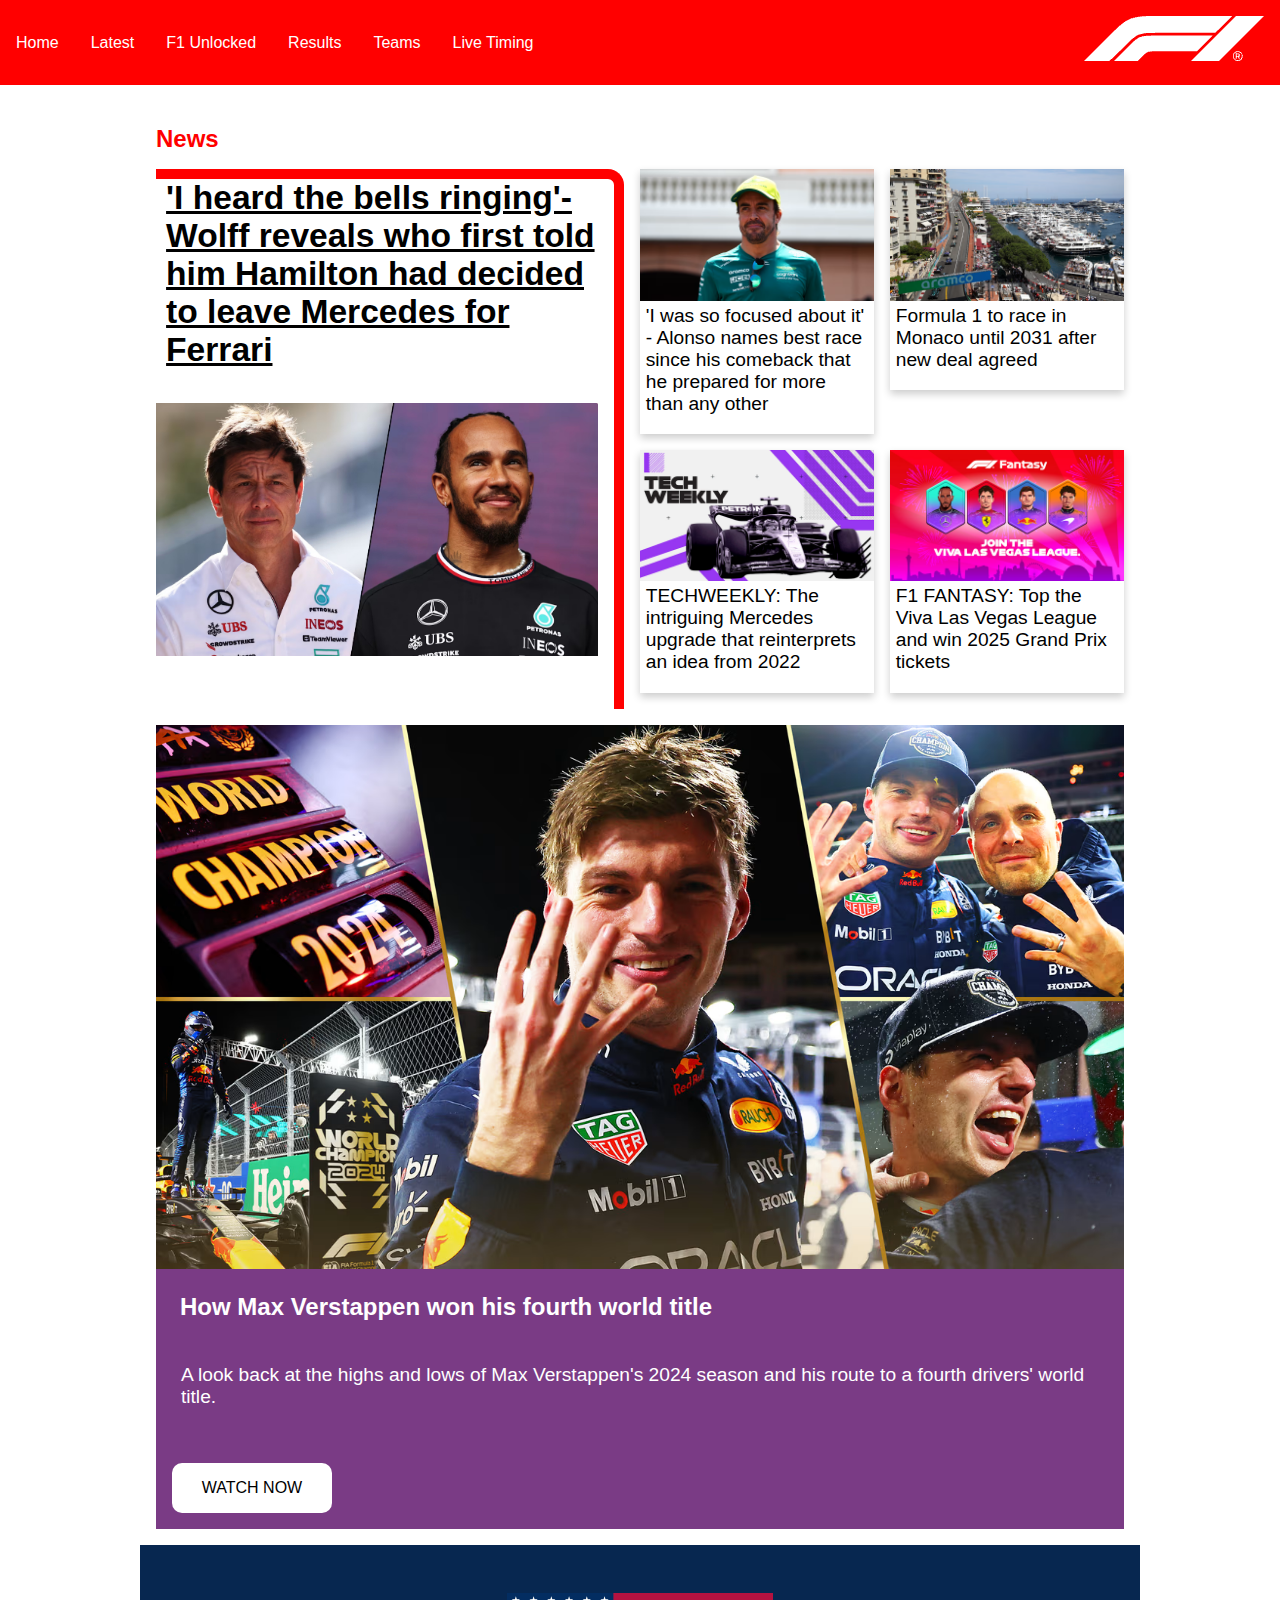
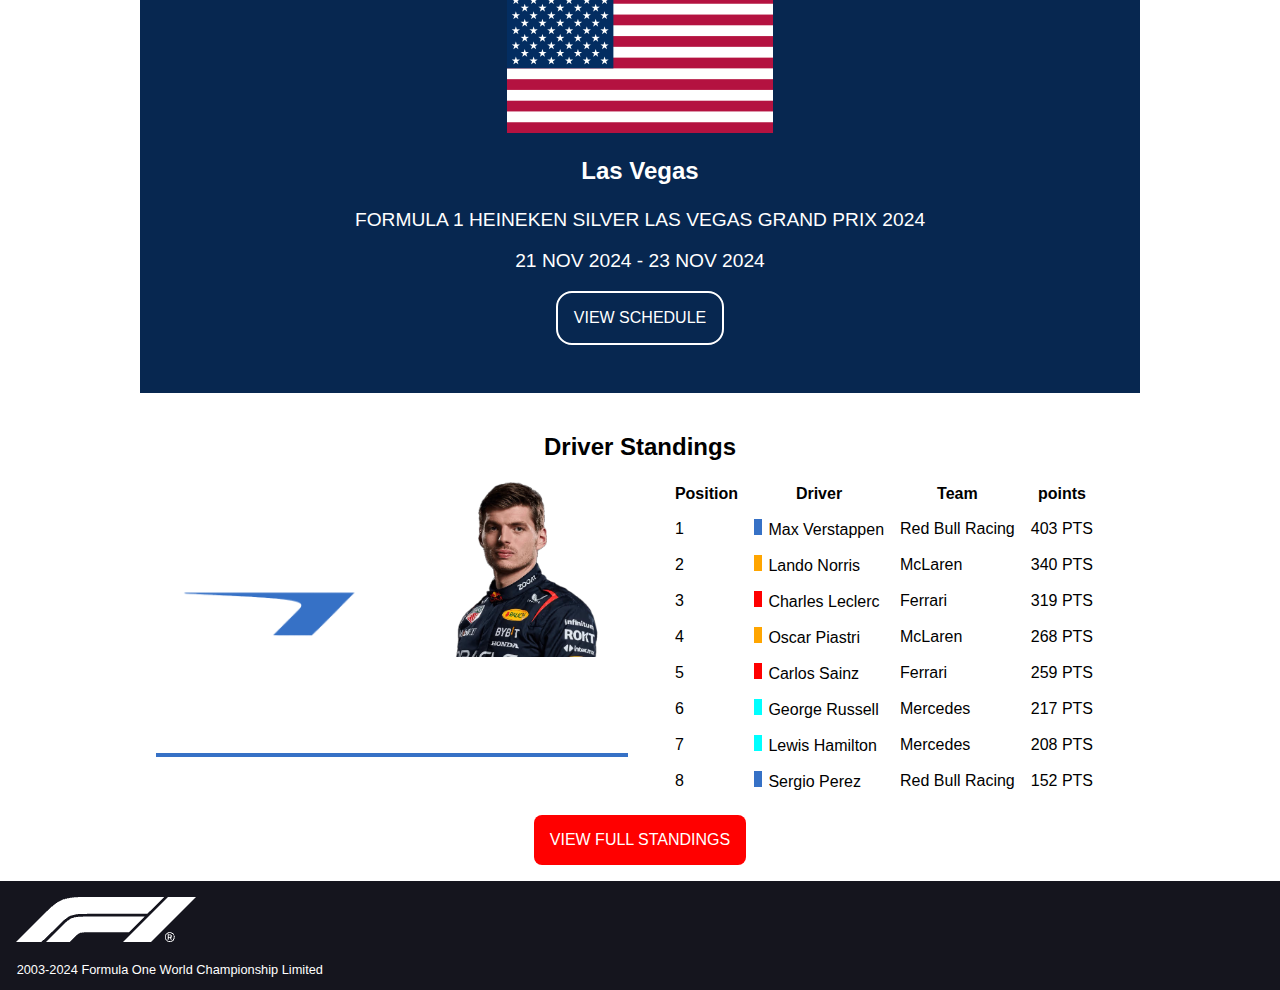
==== commit 6ec93e2a: "Laatste commit" ====
--- a/index.html
+++ b/index.html
@@ -5,28 +5,15 @@
 	<meta charset="UTF-8">
 	<meta name="author" content="Mats van der Zwan">
 	<meta name="viewport" content="width=device-width, initial-scale=1">
-	
 	<title>Formula1.com</title>
-	
 	<link href="styles/style.css" rel="stylesheet">
-	<link rel="icon" type="image/svg+xml" href="images/favicon.svg">
 	<link rel="stylesheet" href="https://cdnjs.cloudflare.com/ajax/libs/font-awesome/4.7.0/css/font-awesome.min.css">
 </head>
-
 <body class="ep">
 	<header>
-		  <!-- de open button -->
-  <!-- de button is niet relevant voor screenreaders -->
-  <!-- met aria-hidden="true" 'verstop' je de button voor ze -->
   		<button aria-hidden="true"><img src="https://assets.codepen.io/274456/ui-icon-hamburger.svg" alt=""></button>
-
-  
-  <!--  het menu -->
   		<nav>
-    <!-- de sluit button -->
-    <!-- de button is ook niet relevant voor screenreaders -->
     		<button aria-hidden="true"><img src="https://assets.codepen.io/274456/ui-icon-cross.svg" alt=""></button>
-			
     		<ul>
       			<li><a href="index.html">Home</a></li>
     			<li><a href="https://www.formula1.com/en/latest">Latest</a></li>
@@ -36,8 +23,7 @@
       			<li><a href="https://www.formula1.com/en/timing/f1-live">Live Timing</a></li>
     		</ul>
   		</nav>
-  
-		
+		<h1><a href="index.html"><img src="images/f1_logo.png" alt="Formula 1 homepage"></a></h1>
 	</header>
 	<main id="width">
 		<section> 
@@ -45,13 +31,13 @@
 			<article>
 				<a href="https://www.formula1.com/en/latest/article/i-heard-the-bells-ringing-wolff-reveals-who-first-told-him-hamilton-had.6is6WL50NbAokQndM1OHDq">
 				<p>'I heard the bells ringing'- Wolff reveals who first told him Hamilton had decided to leave Mercedes for Ferrari</p>
-				<img src="images/IMG_9798.jpg" alt="Foto van Toto Wolff en Lewis Hamilton naast elkaar">
+				<img src="images/IMG_9798.jpg" alt="">
 				</a>
 			</article>	
 			<article>
 				<div>
 					<a href="https://www.formula1.com/en/latest/article/i-was-so-focused-about-it-alonso-names-best-race-since-his-comeback-that-he.OyLfG9M7hJBpg6nudBEOs">
-						<img src="images/alonso.avif" alt="Foto van Alonso lopend door de paddock">
+						<img src="images/alonso.avif" alt="">
 						<p>'I was so focused about it' - Alonso names best race since his comeback that he prepared for more than any other</p>	
 					</a>
 				</div>
@@ -59,7 +45,7 @@
 			<article>	
 				<div>
 					<a href="https://www.formula1.com/en/latest/article/formula-1-to-race-in-monaco-until-2031-after-new-deal-agreed.5T6tdY3m9ClCQXmJfGNJyP">
-						<img src="images/monaco.avif" alt="Overzichtsfoto van de eerste bocht van de Grand Prix van Monaco">
+						<img src="images/monaco.avif" alt="">
 						<p>Formula 1 to race in Monaco until 2031 after new deal agreed</p>
 					</a>
 				</div>
@@ -67,7 +53,7 @@
 			<article>	
 				<div>
 					<a href="https://www.formula1.com/en/latest/article/tech-weekly-the-intriguing-mercedes-upgrade-that-reinterprets-an-idea-from.3NFQko25UmbVu25V8VhgtA">
-						<img src="images/techincal.avif" alt="Foto van een Formule 1 auto met de tekst Tech Weekly">
+						<img src="images/techincal.avif" alt="">
 						<p>TECHWEEKLY: The intriguing Mercedes upgrade that reinterprets an idea from 2022</p>
 					</a>
 				</div>
@@ -75,30 +61,30 @@
 			<article>
 				<div>
 					<a href="https://www.formula1.com/en/latest/article/f1-fantasy-top-the-viva-las-vegas-league-and-win-2025-grand-prix-tickets.5zd6G3tasjFniim7FkEcQg">
-						<img src="images/fantasy.avif" alt="Foto van de kaarten voor de F1 Fantasy game">
+						<img src="images/fantasy.avif" alt="">
 						<p>F1 FANTASY: Top the Viva Las Vegas League and win 2025 Grand Prix tickets</p>
 					</a>
 				</div>
 			</article>			
 		</section>	
-		<aside><!--grote paarse kaart, DIT IS EEN ASIDE!?-->
+		<aside>
 			<h2>How Max Verstappen won his fourth world title</h2>
-			<img src="images/verstappen.avif" alt="Een fotocompilatie van Max Verstappen die blij is met zijn vierde wereldkampioenschap">
+			<img src="images/verstappen.avif" alt="">
 			<p>A look back at the highs and lows of Max Verstappen's 2024 season and his route to a fourth drivers' world title.</p>
-			<button>WATCH NOW</button> <!--dit is wel een button, want je blijft op dezelfde pagina-->
+			<a href="https://www.formula1.com/en/video/race-highlights-2024-abu-dhabi-grand-prix.1817885465834884965">WATCH NOW</a> <!--dit is wel een button, want je blijft op dezelfde pagina-->
 		</aside>
-		<section> <!--las vegas grand prix-->
+		<section> 
 			<h2>Las Vegas</h2>
 			<img src="images/vlagvs.png" alt="Vlag van de Verenigde Staten"> 
 			<p>FORMULA 1 HEINEKEN SILVER LAS VEGAS GRAND PRIX 2024</p>
 			<p>21 NOV 2024 - 23 NOV 2024</p>
-			<button aria-label="stuiter">VIEW SCHEDULE</button>
+			<a href="https://www.formula1.com/en/racing/2024" aria-label="stuiter">VIEW SCHEDULE</a>
 		</section>
-		<section> <!--drivers standings, kan hierbij ook oefenen met "table"-->
+		<section>
 			<h2>Driver Standings</h2> 
 			<div>
-				<img src="images/nr1.png" alt="Het race nummer 1, van Max Verstappen">
-				<img src="images/MAXVER01.png" alt="Foto van Formule 1 coureur Max Verstappen">
+				<img src="images/nr1.png" alt="">
+				<img src="images/MAXVER01.png" alt="">
 			</div>
 			<table>
 				<tr>
@@ -160,7 +146,7 @@
 		</section>
 	</main>
 	<footer>
-		<img src="images/f1_logo.png" alt="Een witte versie van het Formule 1 logo">
+		<img src="images/f1_logo.png" alt="Het Formule 1 logo">
 		<p>2003-2024 Formula One World Championship Limited</p>
 	</footer>
 	<script defer src="scripts/script.js"></script>
--- a/styles/style.css
+++ b/styles/style.css
@@ -10,12 +10,12 @@
 
 
   /**************************************************************/
-  /******************** STYLING EERSTE PAGINA********************/
+  /******************** STYLING EERSTE PAGINA *******************/
   /**************************************************************/
 
 
 
-
+/* Basis styles */
 
 html, body {       /*Bron: https://stackoverflow.com/questions/17756649/disable-the-horizontal-scroll*/
     max-width: 100%;
@@ -23,6 +23,11 @@
 }
 
 
+
+/**************/
+/**** Main ****/
+/**************/
+
 main[id] {
 	max-width: 1000px;
 	margin: 0 auto;
@@ -31,6 +36,12 @@
 
 a {
 	text-decoration: none;
+}
+
+
+a:focus { 
+	text-decoration: underline;
+	border: 3px solid blue;
 }
 
 
@@ -53,54 +64,8 @@
 }
 
 
-section:first-of-type h2 {
-	color: red;
-}
-
-
-.ep main section:first-of-type article:first-of-type img {
-	padding-right: 1em;
-}
-
-
-aside { 
-	display: flex;
-	flex-direction: column;
-	background: #7a3b85;
-	margin: 1em 1em 1em 1em;
-	box-sizing: border-box;
-	
-}
-
-
-aside p {
-	margin: 1em;
-	color: white;
-}
-
-
-aside h2 {
-	margin: 1em;
-	color: white;
-}
-
-
-aside button {
-	background: white;
-	padding: 1em;
-	margin-bottom: 1em;
-	margin-left: 1em;
-	margin-right: 1em;
-	border-radius: 0.5em;
-	border-style: none;
-}
-
-
-aside img {
-	order: -1;
-}
-
-
+
+/* Section algemeen */
 section > h2:last-of-type { /*driver standings */
 	display: block;
 	text-align: center;
@@ -108,6 +73,129 @@
 }
 
 
+
+/* Section 1 */
+section:first-of-type h2 {
+	color: red;
+}
+
+
+.ep main section:first-of-type article:first-of-type img {
+	padding-right: 1em;
+}
+
+
+section:first-of-type { /*gemaakt met de hulp van chatGPT & https://codepen.io/shooft/pen/RwzxdJq*/
+	display: grid;
+	grid-template-rows: auto auto;
+	grid-template-columns: 1fr 1fr;
+	gap: 1em;
+	margin: 1em;
+}
+
+
+.ep main section:first-of-type > article:first-of-type {
+	grid-column: 1 / span 2;
+	grid-row: 2;
+	margin: 0;
+}
+
+
+section:first-of-type > h2 {
+	grid-column: 1 / span 2;
+	grid-row: 1;
+	text-align: left;
+}
+
+
+section:first-of-type > article {
+	margin: 0;
+}
+
+
+section:first-of-type > article img {
+	width: 100%;
+	height: auto;
+}
+
+
+
+/* Section 2 */
+section:nth-of-type(2) { /*selector voor volgende grand prix blok*/
+	color: white;
+	background: #072750;
+	text-align: center;
+	padding: 3em;
+}
+
+
+section:nth-of-type(2) {
+    display: flex;
+    flex-direction: column; 
+}
+
+
+.ep section:nth-of-type(2) h2 {
+    order: 2;
+	margin-bottom: 1em;
+}
+
+
+section:nth-of-type(2) img {
+    order: 1;
+	margin: auto;
+	max-width: 30vw;
+}
+
+
+section:nth-of-type(2) p {
+	order: 3;
+}
+
+
+section:nth-of-type(2) a {
+	order: 4;
+	margin: auto;
+	padding: 1em;
+	border: 2px solid white;
+	background: transparent;
+	color: white;
+	border-radius: 1em;
+	cursor: pointer;
+}
+
+
+@keyframes stuiteren {
+	0% {
+	  scale:1;
+	}
+	50% {
+	  scale:1.3;
+	}
+	100% {
+	  scale:1;
+	}
+}
+ 
+
+a[aria-label="stuiter"]:hover {
+	animation-name: stuiteren;
+	animation-duration:1s;
+	animation-iteration-count:5;
+	background: white;
+	color: black;
+}
+
+
+@media (prefers-reduced-motion) {
+	a[aria-label="stuiter"]:hover {
+	  animation: none;
+	  background: white;
+	}
+  }
+
+
+/* Section 3 */
 section:nth-of-type(3) a { /* view full standings link*/
 	display: block;
 	max-width: 20em;
@@ -123,6 +211,112 @@
 }
 
 
+section:nth-of-type(3) {
+	display: grid;
+	grid-template-rows: auto auto 1fr auto;
+	gap: 1em;
+	margin: 0 auto;
+	padding: 1em;
+	box-sizing: border-box;
+}
+
+
+section:nth-of-type(3) h2 {
+	grid-column: 1 / -1;
+
+}
+
+
+section:nth-of-type(3) div {
+	display: flex;
+	grid-column: 1 / -1;
+	gap: 1em;
+	border-bottom: solid 0.3em #3671C6;
+
+}
+
+
+section:nth-of-type(3) table {
+	grid-column: 1 / -1;
+	margin: auto;
+	border-collapse: collapse;
+}
+
+
+section:nth-of-type(3) img:nth-of-type(1) { /* https://www.formula1.com/ */
+	max-height: 5em;
+	margin: auto;
+}
+
+
+section:nth-of-type(3) img:nth-of-type(2) { /* https://www.formula1.com/ */
+	max-height: 10em;
+	margin: auto;
+}
+
+
+section:nth-of-type(3) img {
+    max-width: 20em;
+    height: auto;
+}
+
+
+section:nth-of-type(3) table {
+    max-width: 100%;
+    overflow-x: auto;
+}
+
+
+
+/* Aside */
+aside { 
+	display: flex;
+	flex-direction: column;
+	background: #7a3b85;
+	margin: 1em 1em 1em 1em;
+	box-sizing: border-box;
+	
+}
+
+
+aside a {
+	margin: 1em;
+	background: white;
+	color: black;
+	padding: 1em;
+	border-radius: 10px;
+	max-width: 10em;
+	text-align: center;
+}
+
+
+aside p {
+	margin: 1em;
+	color: white;
+}
+
+
+aside h2 {
+	margin: 1em;
+	color: white;
+}
+
+
+aside button {
+	background: white;
+	padding: 1em;
+	margin: 0 1em 1em 1em;
+	border-radius: 0.5em;
+	border-style: none;
+}
+
+
+aside img {
+	order: -1;
+}
+
+
+/* Articles */
 article:first-of-type p {
 	color: black;
 	font-size: 2.1em;
@@ -144,14 +338,13 @@
 }
 
 
-section:nth-of-type(2) { /*selector voor volgende grand prix blok*/
-	color: white;
-	background: #072750;
-	text-align: center;
-	padding: 3em;
-}
-
-
+article div { 
+	box-shadow: 0 4px 8px 0 rgba(0, 0, 0, 0.2);
+}
+
+
+
+/* Table */
 th, td { 
 	padding: .5em;
 }
@@ -207,147 +400,14 @@
 }
 
 
-section:first-of-type { /*gemaakt met de hulp van chatGPT */
-	display: grid;
-	grid-template-rows: auto auto;
-	grid-template-columns: 1fr 1fr;
-	gap: 1em;
-	margin: 1em;
-}
-
-
-.ep main section:first-of-type > article:first-of-type {
-	grid-column: 1 / span 2;
-	grid-row: 2;
-	margin: 0;
-}
-
-
-section:first-of-type > h2 {
-	grid-column: 1 / span 2;
-	grid-row: 1;
-	text-align: left;
-}
-
-
-section:first-of-type > article {
-	margin: 0;
-}
-
-
-section:first-of-type > article img {
-	width: 100%;
-	height: auto;
-}
-
-
-article div { /*schaduw voor de articles*/
-	box-shadow: 0 4px 8px 0 rgba(0, 0, 0, 0.2);
-}
-
-
-section:nth-of-type(2) {
-    display: flex;
-    flex-direction: column; 
-}
-
-
-.ep section:nth-of-type(2) h2 {
-    order: 2;
-	margin-bottom: 1em;
-}
-
-
-section:nth-of-type(2) img {
-    order: 1;
-	margin: auto;
-	max-width: 30vw;
-}
-
-
-section:nth-of-type(2) p {
-	order: 3;
-}
-
-
-section button {
-	order: 4;
-	margin: auto;
-	padding: 1em;
-	border: 2px solid white;
-	background: transparent;
-	color: white;
-	border-radius: 1em;
-	cursor: pointer;
-}
-
-
-@keyframes stuiteren {
-	0% {
-	  scale:1;
-	}
-	50% {
-	  scale:1.3;
-	}
-	100% {
-	  scale:1;
-	}
-}
- 
-
-button[aria-label="stuiter"]:hover {
-	animation-name: stuiteren;
-	animation-duration:1s;
-	animation-iteration-count:5;
-	background: white;
-	color: black;
-}
-
-
-section:nth-of-type(3) {
-	display: grid;
-	grid-template-rows: auto auto 1fr auto;
-	gap: 1em;
-	margin: 0 auto;
-	padding: 1em;
-	box-sizing: border-box;
-}
-
-
-section:nth-of-type(3) h2 {
-	grid-column: 1 / -1;
-
-}
-
-
-section:nth-of-type(3) div {
-	display: flex;
-	grid-column: 1 / -1;
-	gap: 1em;
-	border-bottom: solid 0.3em #3671C6;
-
-}
-
-
-section:nth-of-type(3) table {
-	grid-column: 1 / -1;
-	margin: auto;
-	border-collapse: collapse;
-}
-
-
-section:nth-of-type(3) img:nth-of-type(1) { /* https://www.formula1.com/ */
-	max-height: 5em;
-	margin: auto;
-}
-
-
-section:nth-of-type(3) img:nth-of-type(2) { /* https://www.formula1.com/ */
-	max-height: 10em;
-	margin: auto;
-}
-
-
+
+
+
+/*****************************************************************/
+/* styling voor de header als de browser minimaal 600px breed is */
+/*****************************************************************/
+
+/* Media Query 850px*/
 @media (min-width: 850px) {
 
 	p {
@@ -390,9 +450,9 @@
 	
 	.ep main section:first-of-type {
         display: grid;
-        grid-template-columns: 2fr 1fr 1fr; /* Linkerkolom (groot) en twee rechterkolommen */
-        grid-template-rows: auto auto; /* Twee rijen */
-        gap: 1em; /* Ruimte tussen de items */
+        grid-template-columns: 2fr 1fr 1fr; 
+        grid-template-rows: auto auto; 
+        gap: 1em; 
     }
 
 
@@ -404,22 +464,22 @@
 
     /* Eerste artikel, linkerkolom */
     .ep main section:first-of-type > article:first-of-type {
-        grid-column: 1 / 2; /* Volledige eerste kolom */
-        grid-row: 2 / span 3; /* Beslaat twee rijen */
+        grid-column: 1 / 2; 
+        grid-row: 2 / span 3; 
     }
 
 
     /* Tweede artikel, rechterbovenhoek */
     section:first-of-type > article:nth-of-type(2) {
-        grid-column: 2 / 3; /* Tweede kolom */
-        grid-row: 2; /* Eerste rij */
+        grid-column: 2 / 3; 
+        grid-row: 2; 
     }
 
 
     /* Derde artikel, rechterbovenhoek */
     section:first-of-type > article:nth-of-type(3) {
-        grid-column: 3 / 4; /* Derde kolom */
-        grid-row: 2; /* Eerste rij */
+        grid-column: 3 / 4; 
+        grid-row: 2; 
     }
 
 
@@ -432,8 +492,8 @@
 
     /* Vijfde artikel, rechteronderhoek */
     section:first-of-type > article:nth-of-type(5) {
-        grid-column: 3 / 4; /* Derde kolom */
-        grid-row: 3; /* Tweede rij */
+        grid-column: 3 / 4; 
+        grid-row: 3; 
     }
 
 
@@ -441,60 +501,46 @@
 }
 
 
-section:nth-of-type(3) img {
-    max-width: 20em;
-    height: auto;
-}
-
-
-section:nth-of-type(3) table {
-    max-width: 100%;
-    overflow-x: auto;
-}
-
-
-/*************/
-/* DE HEADER */
-/*************/
-
-
+
+
+
+/*******************/
+/* DE HEADER & MENU*/
+/*******************/
+
+/*De header en het menu zijn gemaakt met de hulp uit de les en: https://codepen.io/shooft/pen/VwJXNEg*/
 header {
-	display:flex;
-	justify-content:space-between;
-	align-items:center;
+	display: flex;
+	justify-content: space-between;
+	align-items: center;
 	color: red;
 	position: sticky;
-	top:0;
+	top: 0;
 	background: red;
 	z-index: 10;
 }
-  
-  
-  /***************/
-  /* MENU BUTTON */
-  /***************/
-
-
-header a:nth-of-type(1) {
-	margin: 0.5em auto 0.5em auto;
-
-}
-
-
+
+
+header img {
+	margin: 0.5em;
+}
+
+
+.tp header img {
+	margin: 1em;
+}
+  
+
+/* Open Button Menu */
 header > button {
 	order:-1;
 	padding: 1em;
 	border: none;
 	background: red;
-
-}
-  
-  
-  /************/
-  /* HET MENU */
-  /************/
-
-
+}
+
+
+/* Het Menu */
 nav {
 	position:fixed;
 	left:0;
@@ -525,7 +571,6 @@
 }
 
 
-/* als menu open is */
 nav.toonMenu {
 	transform: translate(0%, 0%);
 }
@@ -537,7 +582,7 @@
 /* styling voor de header als de browser minimaal 600px breed is */
 /*****************************************************************/
 
-
+/* Media Query 600px */
 @media (min-width:600px) {
 	header > button {
 	  display:none;
@@ -574,11 +619,13 @@
 }
 
 
+
+
+
 /********************/
 /*******FOOTER*******/
 /********************/
 
-
 footer {
 	color: white;
 	background: rgb(21, 21, 30);
@@ -612,49 +659,43 @@
 /*F1 Unlocked banner*/
 /********************/
 
-
-.banner {
+.banner { /*gemaakt met behulp van chatgpt*/
     position: relative;
     width: 100%;
-    height: 50vh; /* Adjust height based on design (50% of viewport height here) */
+    height: 50vh; 
     overflow: hidden;
 }
 
 
-/* Background image */
 .banner img {
     position: absolute;
     top: 0;
     left: 0;
     width: 100%;
     height: 100%;
-    object-fit: cover; /* Ensures the image covers the container */
-    object-position: center; /* Keeps the focus in the center of the image */
-}
-
-
-/* Content inside the banner */
+    object-fit: cover; 
+    object-position: center; 
+}
+
+
 .banner-content {
     position: absolute;
-    top: 50%; /* Center the content vertically */
-    left: 50%; /* Center the content horizontally */
+    top: 50%; 
+    left: 50%; 
     transform: translate(-50%, -50%);
     text-align: center;
     color: white;
-    max-width: 80%; /* Optional: limits the width of the text content */
+    max-width: 80%; 
     padding: 1em;
 }
 
 
-/* Heading styling */
 .banner-content h1 {
     font-size: 2.5em;
     margin-bottom: 0.5em;
-    text-transform: uppercase;
-}
-
-
-/* Paragraph styling */
+}
+
+
 .banner-content p {
     font-size: 1.1em;
     line-height: 1.5;
@@ -662,31 +703,10 @@
 }
 
 
-/* Button styling */
-.banner-content button {
-    font-size: 1em;
-    padding: 0.8em 2em;
-    border: 2px solid white;
-    color: white;
-    background: transparent;
-    cursor: pointer;
-    border-radius: 5px;
-    text-transform: uppercase;
-    transition: background 0.3s, color 0.3s;
-}
-
-
-/* Button hover effect */
-.banner-content button:hover {
-    background: white;
-    color: black;
-}
-
-
-/*******************************/
-/*Unlock the inside world of F1*/
-/*******************************/
-
+
+/**********************/
+/*What is F1 Unlocked?*/
+/**********************/
 
 .tp main section:nth-of-type(1) img, .tp main section:nth-of-type(1) p, .tp main section:nth-of-type(1) h2 {
 	display: flex;
@@ -714,10 +734,12 @@
 }
 
 
+
 /*********************/
 /*******F1 Form*******/
 /*********************/
 
+/*gemaakt met hulp van voorbeeld uit teams: https://codepen.io/joostf/pen/VKyPxZ?editors=0100*/
 
 .tp main section:nth-of-type(2) h2{
 	color: black;
@@ -727,7 +749,7 @@
 .tp section:nth-of-type(2) {
 	display: flex;
 	background: white;
-	border: solid grey;
+	border-top: 3px solid red;
 }
 
 
@@ -882,6 +904,7 @@
 
 button:focus {
 	transform: scale(1.1, 1.1);
+	text-decoration: underline;
 }
   
 
